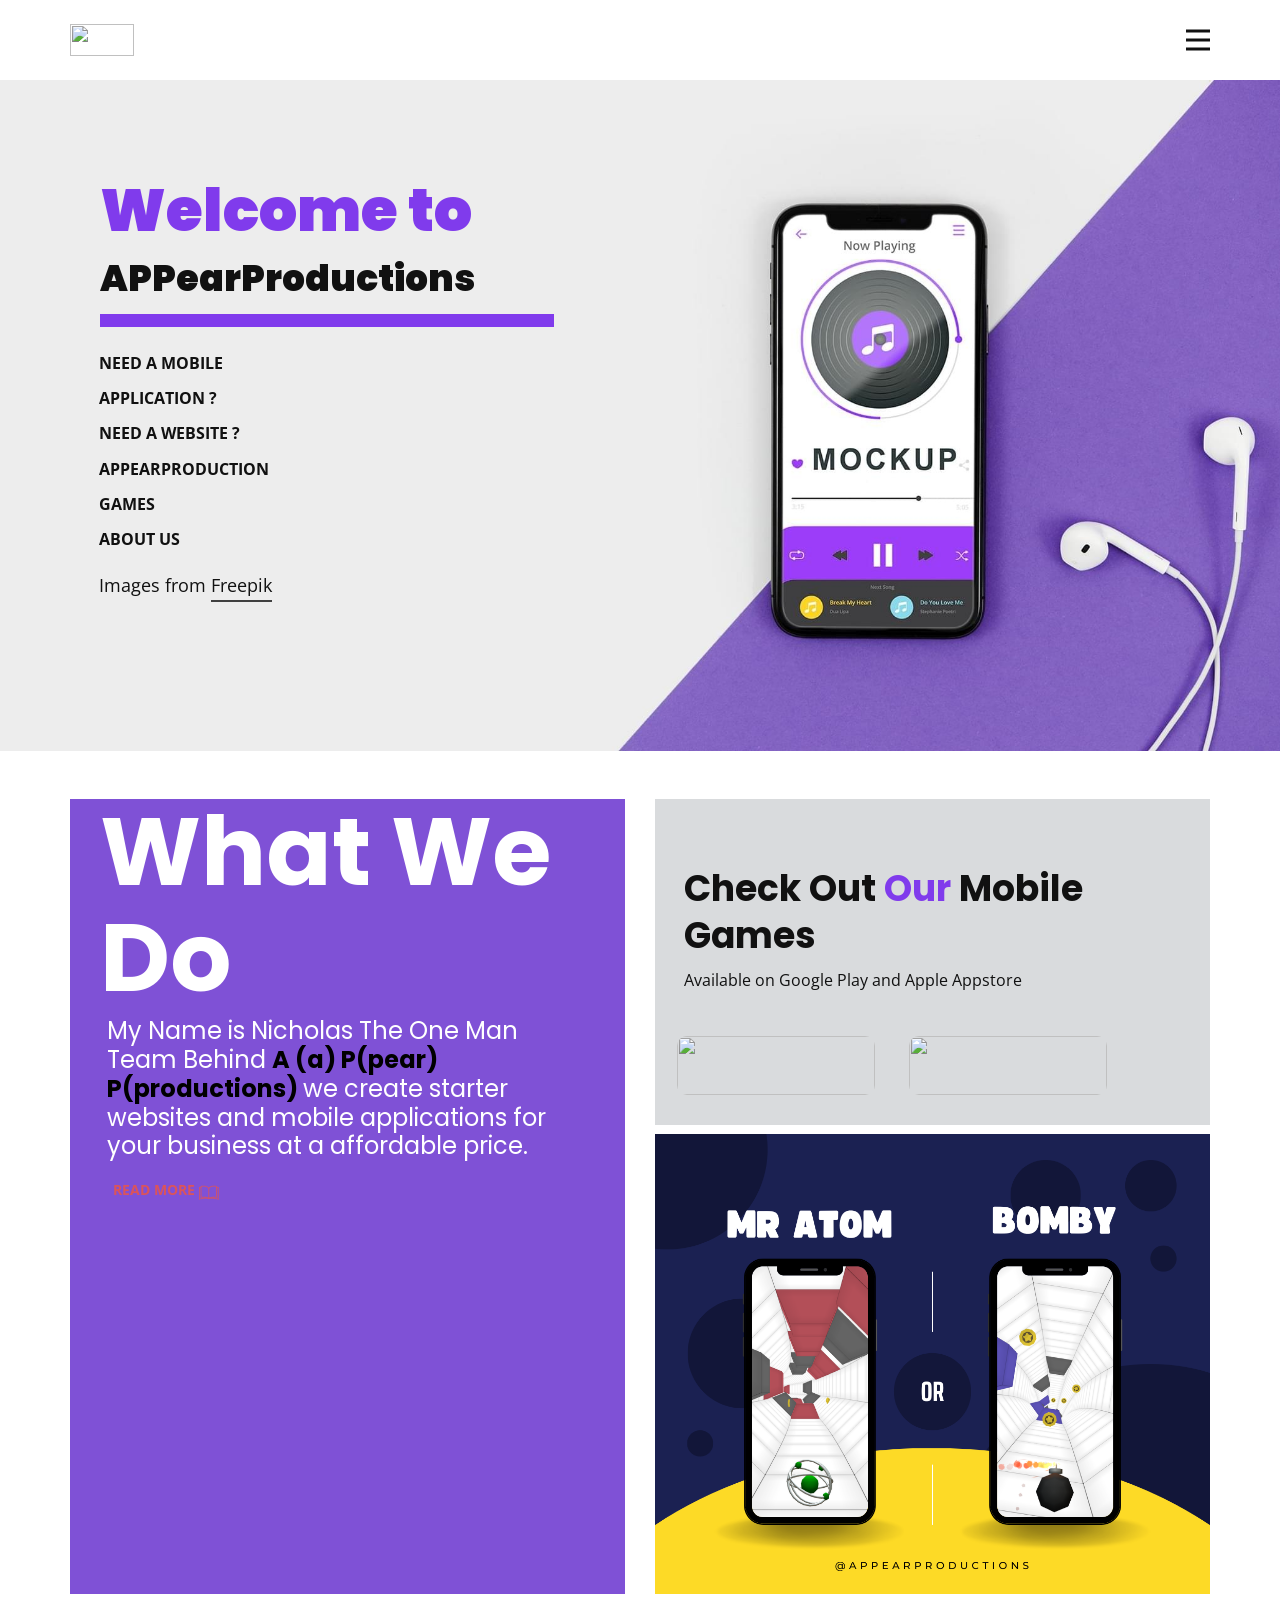
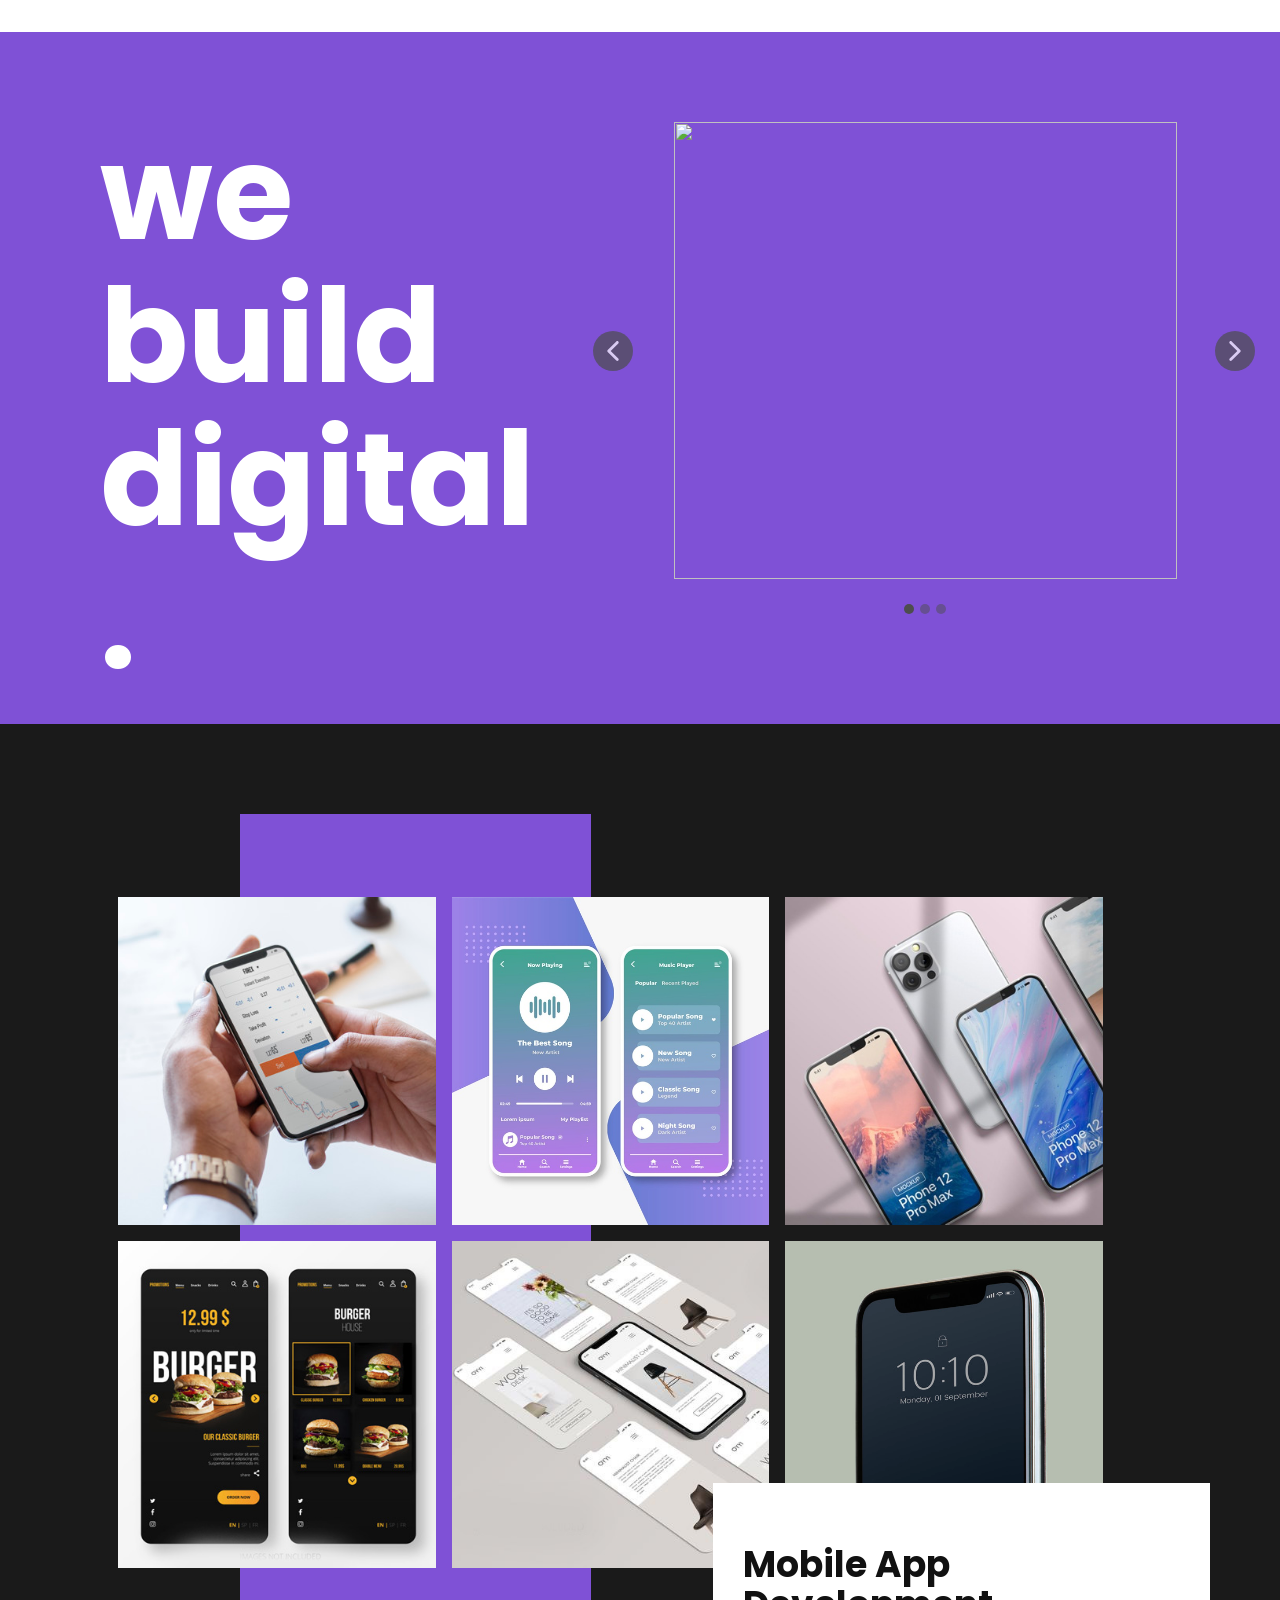
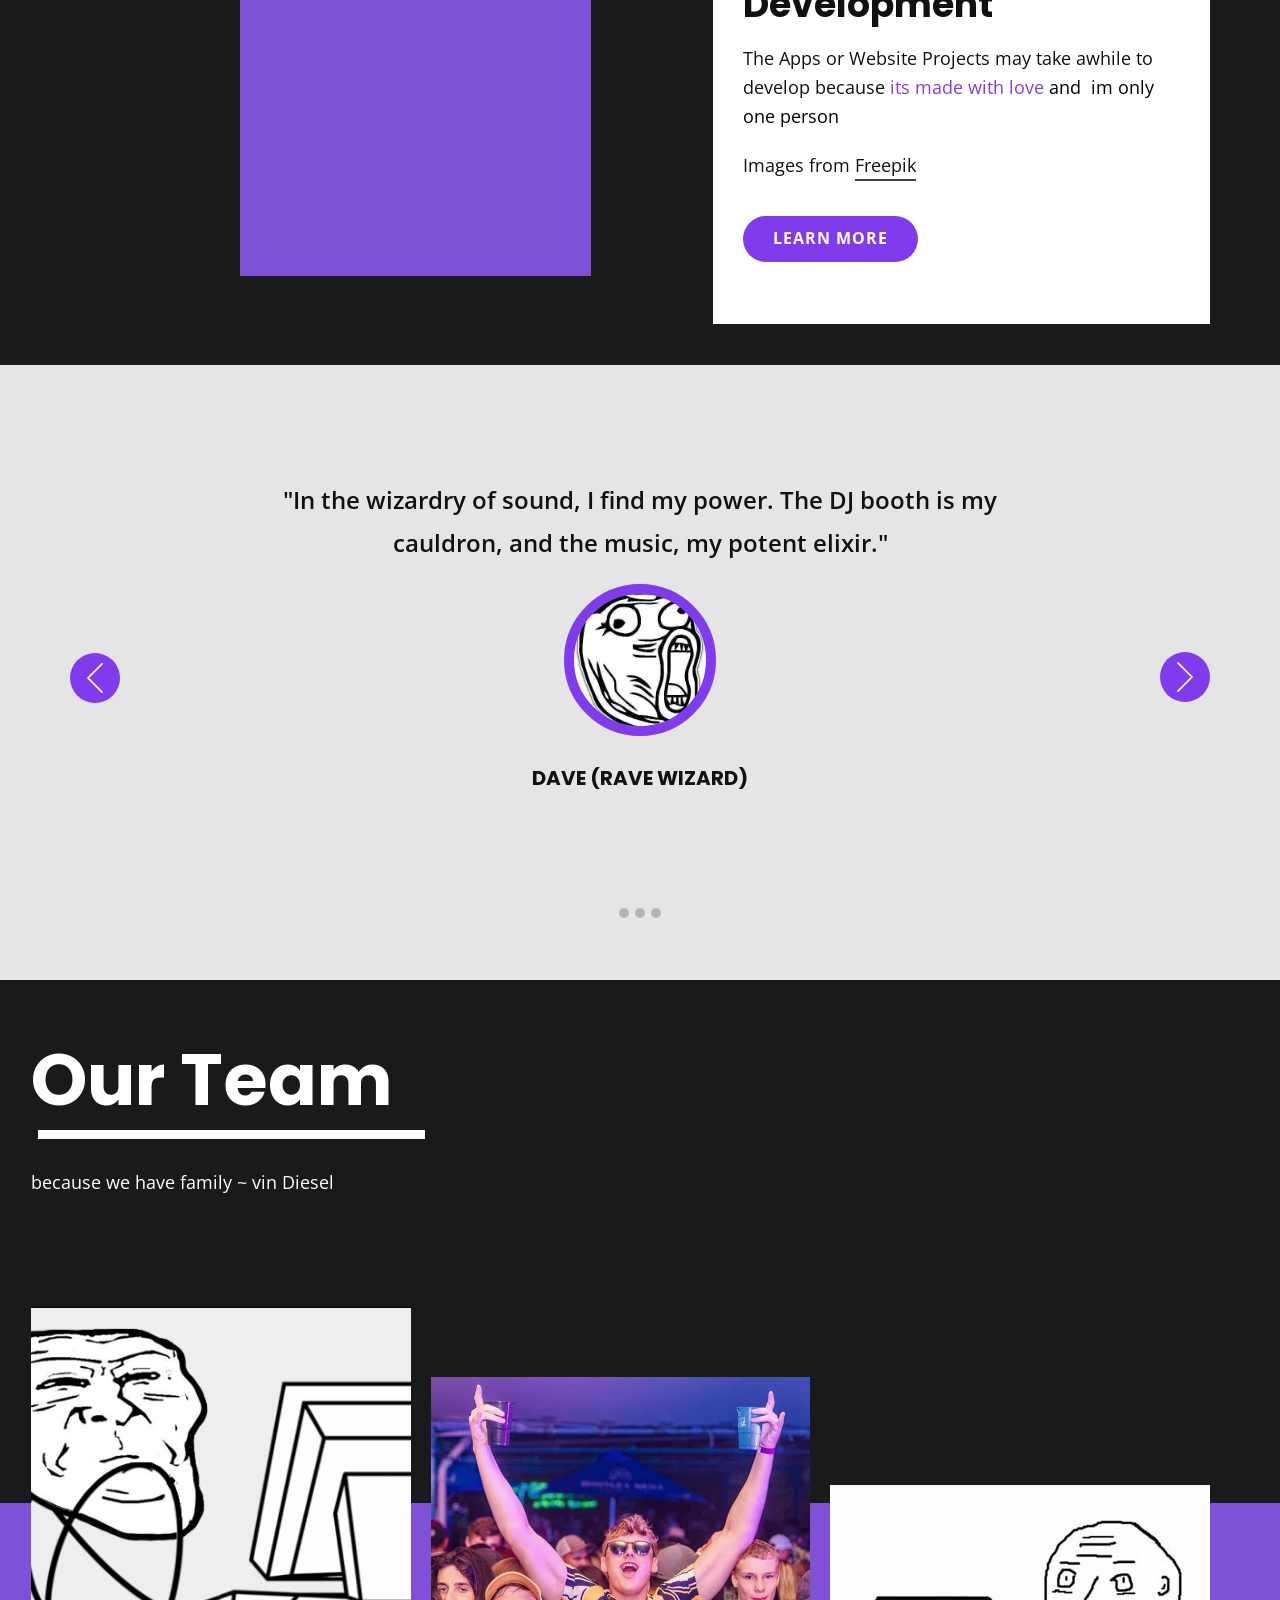
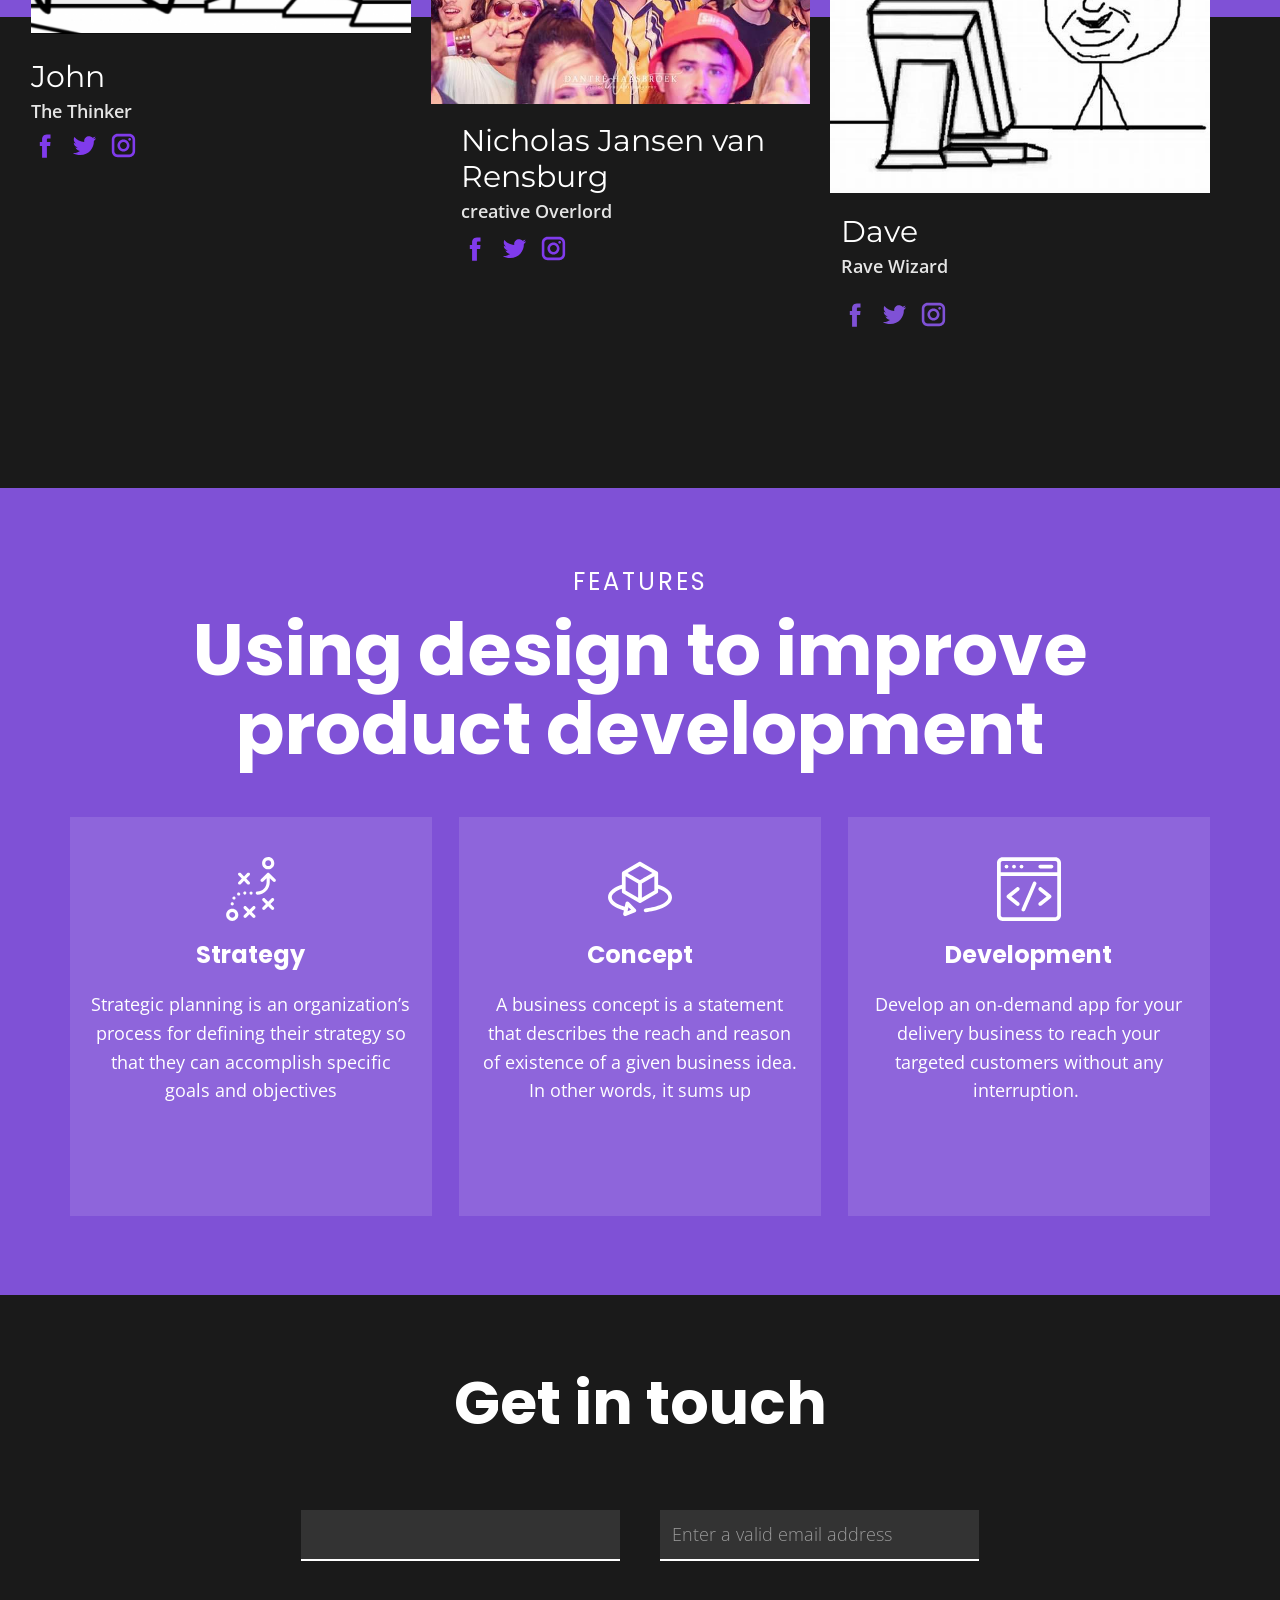
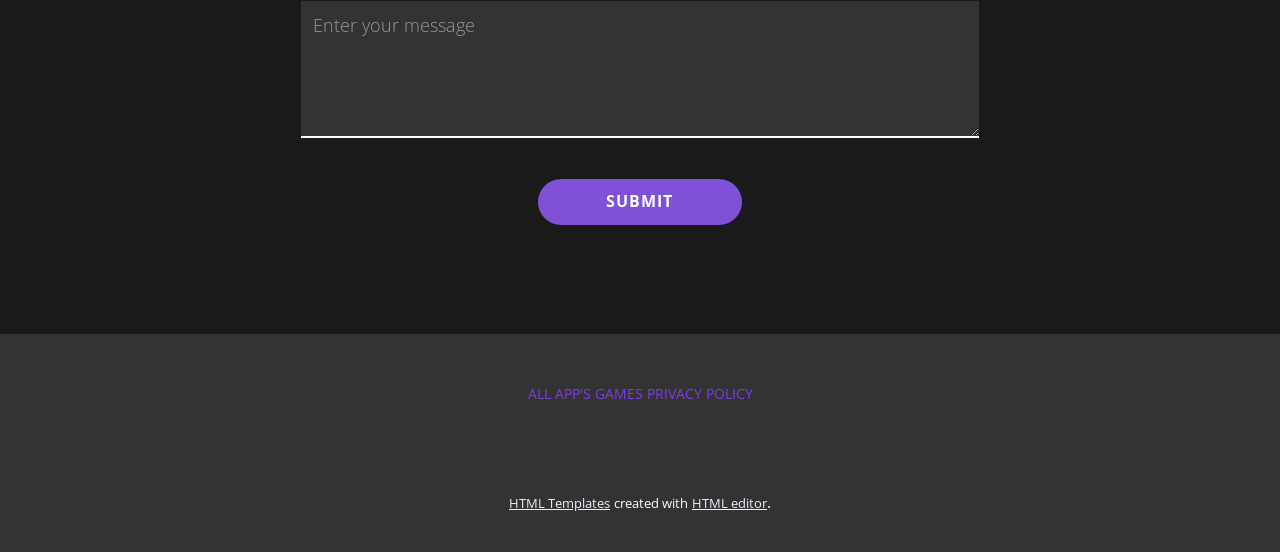
==== nicholasjvr.github.io/index.html @ 1e44ae3a "Commit 2" ====
<!DOCTYPE html>
<html style="font-size: 16px;" lang="en"><head>
    <meta name="viewport" content="width=device-width, initial-scale=1.0">
    <meta charset="utf-8">
    <meta name="keywords" content="Mobil​e application development, Make things you love., Start running today, webuilddigital., Mobile App Development, Our Team, Using design to improve product development, Get in touch">
    <meta name="description" content="">
    <title>Home</title>
    <link rel="stylesheet" href="nicepage.css" media="screen">
<link rel="stylesheet" href="Home.css" media="screen">
    <script class="u-script" type="text/javascript" src="jquery.js" defer=""></script>
    <script class="u-script" type="text/javascript" src="nicepage.js" defer=""></script>
    <meta name="generator" content="Nicepage 6.4.0, nicepage.com">
    <meta name="referrer" content="origin">
    <link id="u-theme-google-font" rel="stylesheet" href="https://fonts.googleapis.com/css?family=Open+Sans:300,300i,400,400i,500,500i,600,600i,700,700i,800,800i|Poppins:100,100i,200,200i,300,300i,400,400i,500,500i,600,600i,700,700i,800,800i,900,900i">
    <link id="u-page-google-font" rel="stylesheet" href="https://fonts.googleapis.com/css?family=Montserrat:100,100i,200,200i,300,300i,400,400i,500,500i,600,600i,700,700i,800,800i,900,900i|Poppins:100,100i,200,200i,300,300i,400,400i,500,500i,600,600i,700,700i,800,800i,900,900i">
    
    
    
    
    
    
    
    
    
    
    <script type="application/ld+json">{
		"@context": "http://schema.org",
		"@type": "Organization",
		"name": "",
		"logo": "/images/default-logo.png"
}</script>
    <meta name="theme-color" content="#803bec">
    <meta property="og:title" content="Home">
    <meta property="og:type" content="website">
  <meta data-intl-tel-input-cdn-path="intlTelInput/"></head>
  <body data-home-page="Home.html" data-home-page-title="Home" data-path-to-root="/" data-include-products="false" class="u-body u-xl-mode" data-lang="en"><header class="u-clearfix u-header u-header" id="sec-8624"><div class="u-clearfix u-sheet u-valign-middle u-sheet-1">
        <a href="https://nicepage.com" class="u-image u-logo u-image-1">
          <img src="/images/default-logo.png" class="u-logo-image u-logo-image-1">
        </a>
        <nav class="u-menu u-menu-hamburger u-offcanvas u-menu-1" data-responsive-from="XL">
          <div class="menu-collapse" style="font-size: 1rem; letter-spacing: 0px; font-weight: 500;">
            <a class="u-button-style u-custom-active-color u-custom-border u-custom-border-color u-custom-hover-color u-custom-left-right-menu-spacing u-custom-padding-bottom u-custom-text-active-color u-custom-text-color u-custom-text-hover-color u-custom-top-bottom-menu-spacing u-nav-link u-text-active-palette-1-base u-text-hover-palette-2-base" href="#">
              <svg class="u-svg-link" viewBox="0 0 24 24"><use xmlns:xlink="http://www.w3.org/1999/xlink" xlink:href="#menu-hamburger"></use></svg>
              <svg class="u-svg-content" version="1.1" id="menu-hamburger" viewBox="0 0 16 16" x="0px" y="0px" xmlns:xlink="http://www.w3.org/1999/xlink" xmlns="http://www.w3.org/2000/svg"><g><rect y="1" width="16" height="2"></rect><rect y="7" width="16" height="2"></rect><rect y="13" width="16" height="2"></rect>
</g></svg>
            </a>
          </div>
          <div class="u-nav-container" wfd-invisible="true">
            <ul class="u-nav u-spacing-2 u-unstyled u-nav-1"><li class="u-nav-item"><a class="u-active-grey-5 u-button-style u-hover-grey-10 u-nav-link u-text-active-grey-90 u-text-grey-90 u-text-hover-grey-90" href="/Home.html" style="padding: 10px 20px;">Home</a>
</li></ul>
          </div>
          <div class="u-nav-container-collapse">
            <div class="u-black u-container-style u-inner-container-layout u-opacity u-opacity-95 u-sidenav">
              <div class="u-inner-container-layout u-sidenav-overflow">
                <div class="u-menu-close"></div>
                <ul class="u-align-center u-nav u-popupmenu-items u-unstyled u-nav-2"><li class="u-nav-item"><a class="u-button-style u-nav-link" href="/Home.html" style="padding: 10px 20px;">Home</a>
</li></ul>
              </div>
            </div>
            <div class="u-black u-menu-overlay u-opacity u-opacity-70" wfd-invisible="true"></div>
          </div>
        </nav>
      </div></header> 
    <section class="u-clearfix u-image u-section-1" src="" id="sec-90fb" data-image-width="1980" data-image-height="1385">
      <div class="custom-expanded data-layout-selected u-clearfix u-layout-wrap u-layout-wrap-1">
        <div class="u-layout">
          <div class="u-layout-row">
            <div class="u-align-left u-container-style u-layout-cell u-left-cell u-size-26 u-layout-cell-1">
              <div class="u-container-layout u-container-layout-1">
                <h2 class="u-text u-text-default u-text-1">
                  <span class="u-text-palette-1-base">Welcome to</span>
                  <br>
                  <span style="font-size: 2.25rem;">APPearProductions</span>
                </h2>
                <div class="u-border-13 u-border-palette-1-base u-line u-line-horizontal u-line-1"></div>
                <p class="u-text u-text-2">Need a MOBILE APPLICATION ?&nbsp;&nbsp;<br>nEED A WEBSITE ?&nbsp;&nbsp;<br>aPPEARPRODUCTION GAMES&nbsp; &nbsp;<br>About Us&nbsp; &nbsp;<br>
                </p>
                <p class="u-text u-text-3">Images from <a href="https://www.freepik.com/psd/technology&quot;" class="u-active-none u-border-2 u-border-grey-75 u-border-no-left u-border-no-right u-border-no-top u-btn u-button-style u-hover-none u-none u-text-body-color u-btn-1">Freepik</a>
                </p>
              </div>
            </div>
            <div class="u-align-right u-container-style u-image u-layout-cell u-right-cell u-size-34 u-image-1" data-image-width="1288" data-image-height="1080">
              <div class="u-container-layout u-container-layout-2"></div>
            </div>
          </div>
        </div>
      </div>
    </section>
    <section class="u-clearfix u-white u-section-2" id="carousel_f4f0">
      <div class="u-clearfix u-sheet u-sheet-1">
        <div class="data-layout-selected u-clearfix u-expanded-width u-gutter-30 u-layout-wrap u-layout-wrap-1">
          <div class="u-layout">
            <div class="u-layout-row">
              <div class="u-size-30">
                <div class="u-layout-col">
                  <div class="u-container-style u-layout-cell u-palette-4-base u-shape-rectangle u-size-60 u-layout-cell-1">
                    <div class="u-container-layout u-container-layout-1">
                      <h1 class="u-text u-text-default u-text-1">What We Do </h1>
                      <h4 class="u-text u-text-2">My Name is Nicholas The One Man Team Behind <span class="u-text-black" style="font-weight: 700;">A (a) P(pear) P(productions) <span class="u-text-white" style="font-weight: 400;">we create starter websites and mobile applications for your business at a affordable price.</span>
                        </span>
                      </h4>
                      <a href="https://nicepage.com/website-design" class="u-btn u-button-style u-none u-text-hover-palette-1-base u-text-palette-2-base u-btn-1">Read More&nbsp;<span class="u-icon u-text-palette-2-base u-icon-1"><svg class="u-svg-content" viewBox="0 0 412.72 412.72" x="0px" y="0px" style="width: 1em; height: 1em;"><path d="M404.72,82.944c-0.027,0-0.054,0-0.08,0h0h-27.12v-9.28c0.146-3.673-2.23-6.974-5.76-8    c-18.828-4.934-38.216-7.408-57.68-7.36c-32,0-75.6,7.2-107.84,40c-32-33.12-75.92-40-107.84-40    c-19.464-0.048-38.852,2.426-57.68,7.36c-3.53,1.026-5.906,4.327-5.76,8v9.2H8c-4.418,0-8,3.582-8,8v255.52c0,4.418,3.582,8,8,8    c1.374-0.004,2.724-0.362,3.92-1.04c0.8-0.4,80.8-44.16,192.48-16h1.2h0.72c0.638,0.077,1.282,0.077,1.92,0    c112-28.4,192,15.28,192.48,16c2.475,1.429,5.525,1.429,8,0c2.46-1.42,3.983-4.039,4-6.88V90.944    C412.72,86.526,409.139,82.944,404.72,82.944z M16,333.664V98.944h19.12v200.64c-0.05,4.418,3.491,8.04,7.909,8.09    c0.432,0.005,0.864-0.025,1.291-0.09c16.55-2.527,33.259-3.864,50-4c23.19-0.402,46.283,3.086,68.32,10.32    C112.875,307.886,62.397,314.688,16,333.664z M94.32,287.664c-14.551,0.033-29.085,0.968-43.52,2.8V79.984    c15.576-3.47,31.482-5.241,47.44-5.28c29.92,0,71.2,6.88,99.84,39.2l0.24,199.28C181.68,302.304,149.2,287.664,94.32,287.664z     M214.32,113.904c28.64-32,69.92-39.2,99.84-39.2c15.957,0.047,31.863,1.817,47.44,5.28v210.48    c-14.354-1.849-28.808-2.811-43.28-2.88c-54.56,0-87.12,14.64-104,25.52V113.904z M396.64,333.664    c-46.496-19.028-97.09-25.831-146.96-19.76c22.141-7.26,45.344-10.749,68.64-10.32c16.846,0.094,33.663,1.404,50.32,3.92    c4.368,0.663,8.447-2.341,9.11-6.709c0.065-0.427,0.095-0.859,0.09-1.291V98.944h19.12L396.64,333.664z"></path></svg></span>
                      </a>
                    </div>
                  </div>
                </div>
              </div>
              <div class="u-size-30">
                <div class="u-layout-col">
                  <div class="u-container-style u-layout-cell u-size-30 u-layout-cell-2">
                    <div class="u-container-layout u-container-layout-2">
                      <div class="u-align-left u-container-style u-expanded-width u-group u-palette-5-light-2 u-shape-rectangle u-group-1">
                        <div class="u-container-layout u-valign-bottom u-container-layout-3">
                          <h2 class="u-text u-text-3">Check Out <span class="u-text-palette-1-base">Our</span> Mobile Games 
                          </h2>
                          <p class="u-text u-text-4">Available on Google Play and Apple Appstore </p>
                          <img class="u-image u-image-round u-radius u-image-1" src="/images/AndroidPromo.png" alt="" data-image-width="411" data-image-height="122" data-href="https://play.google.com/store/apps/dev?id=5485140650047612180&amp;hl=en_AU&amp;gl=US" data-target="_blank">
                          <img class="u-image u-image-round u-radius u-image-2" src="/images/AppStore.png" alt="" data-image-width="413" data-image-height="122" data-href="https://apps.apple.com/za/developer/nicholas-jansen-van-rensburg/id1623424331" data-target="_blank">
                        </div>
                      </div>
                    </div>
                  </div>
                  <div class="u-container-style u-image u-layout-cell u-size-30 u-image-3" data-image-width="1080" data-image-height="1080">
                    <div class="u-container-layout u-container-layout-4"></div>
                  </div>
                </div>
              </div>
            </div>
          </div>
        </div>
      </div>
    </section>
    <section class="u-clearfix u-palette-4-base u-section-3" id="carousel_27c0">
      <div class="u-clearfix u-sheet u-sheet-1">
        <div class="custom-expanded data-layout-selected u-clearfix u-expanded-width-lg u-expanded-width-md u-expanded-width-sm u-expanded-width-xl u-layout-wrap u-layout-wrap-1">
          <div class="u-layout">
            <div class="u-layout-row">
              <div class="u-container-style u-layout-cell u-size-30-xl u-size-34-lg u-size-34-md u-size-34-sm u-size-34-xs u-layout-cell-1">
                <div class="u-container-layout u-container-layout-1">
                  <h1 class="u-text u-text-1">we<br>build<br>digital.
                  </h1>
                </div>
              </div>
              <div class="u-container-style u-layout-cell u-size-26-lg u-size-26-md u-size-26-sm u-size-26-xs u-size-30-xl u-layout-cell-2">
                <div class="u-container-layout u-container-layout-2">
                  <div class="custom-expanded u-carousel u-gallery u-gallery-slider u-layout-carousel u-lightbox u-no-transition u-show-text-on-hover u-gallery-1" id="carousel-434f" data-interval="5000" data-u-ride="carousel">
                    <ol class="u-absolute-hcenter u-carousel-indicators u-carousel-indicators-1">
                      <li data-u-target="#carousel-434f" data-u-slide-to="0" class="u-active u-grey-70 u-shape-circle" style="width: 10px; height: 10px;"></li>
                      <li data-u-target="#carousel-434f" data-u-slide-to="1" class="u-grey-70 u-shape-circle" style="width: 10px; height: 10px;"></li>
                      <li data-u-target="#carousel-434f" data-u-slide-to="2" class="u-grey-70 u-shape-circle" style="width: 10px; height: 10px;"></li>
                    </ol>
                    <div class="u-carousel-inner u-gallery-inner" role="listbox">
                      <div class="u-active u-carousel-item u-effect-fade u-gallery-item u-carousel-item-1" data-image-width="1080" data-image-height="1080">
                        <div class="u-back-slide">
                          <img class="u-back-image u-expanded" src="/images/Website1.png">
                        </div>
                        <div class="u-align-center u-over-slide u-shading u-valign-bottom u-over-slide-1"></div>
                        <style data-mode="XL" data-visited="true"></style>
                        <style data-mode="LG"></style>
                        <style data-mode="MD"></style>
                        <style data-mode="SM"></style>
                        <style data-mode="XS"></style>
                      </div>
                      <div class="u-carousel-item u-effect-fade u-gallery-item u-carousel-item-2">
                        <div class="u-back-slide" data-image-width="1080" data-image-height="1080">
                          <img class="u-back-image u-expanded" src="/images/YOULIKEBALLS.png">
                        </div>
                        <div class="u-align-center u-over-slide u-shading u-valign-bottom u-over-slide-2">
                          <h3 class="u-gallery-heading">Sample Title</h3>
                          <p class="u-gallery-text">Sample Text</p>
                        </div>
                      </div>
                      <div class="u-carousel-item u-effect-fade u-gallery-item u-carousel-item-3">
                        <div class="u-back-slide" data-image-width="1080" data-image-height="1080">
                          <img class="u-back-image u-expanded" src="/images/Website.png">
                        </div>
                        <div class="u-align-center u-over-slide u-shading u-valign-bottom u-over-slide-3">
                          <h3 class="u-gallery-heading">Sample Title</h3>
                          <p class="u-gallery-text">Sample Text</p>
                        </div>
                      </div>
                    </div>
                    <a class="u-absolute-vcenter u-carousel-control u-carousel-control-prev u-grey-70 u-icon-circle u-opacity u-opacity-70 u-spacing-10 u-text-white u-carousel-control-1" href="#carousel-434f" role="button" data-u-slide="prev">
                      <span aria-hidden="true">
                        <svg viewBox="0 0 451.847 451.847"><path d="M97.141,225.92c0-8.095,3.091-16.192,9.259-22.366L300.689,9.27c12.359-12.359,32.397-12.359,44.751,0
c12.354,12.354,12.354,32.388,0,44.748L173.525,225.92l171.903,171.909c12.354,12.354,12.354,32.391,0,44.744
c-12.354,12.365-32.386,12.365-44.745,0l-194.29-194.281C100.226,242.115,97.141,234.018,97.141,225.92z"></path></svg>
                      </span>
                      <span class="sr-only">
                        <svg viewBox="0 0 451.847 451.847"><path d="M97.141,225.92c0-8.095,3.091-16.192,9.259-22.366L300.689,9.27c12.359-12.359,32.397-12.359,44.751,0
c12.354,12.354,12.354,32.388,0,44.748L173.525,225.92l171.903,171.909c12.354,12.354,12.354,32.391,0,44.744
c-12.354,12.365-32.386,12.365-44.745,0l-194.29-194.281C100.226,242.115,97.141,234.018,97.141,225.92z"></path></svg>
                      </span>
                    </a>
                    <a class="u-absolute-vcenter u-carousel-control u-carousel-control-next u-grey-70 u-icon-circle u-opacity u-opacity-70 u-spacing-10 u-text-white u-carousel-control-2" href="#carousel-434f" role="button" data-u-slide="next">
                      <span aria-hidden="true">
                        <svg viewBox="0 0 451.846 451.847"><path d="M345.441,248.292L151.154,442.573c-12.359,12.365-32.397,12.365-44.75,0c-12.354-12.354-12.354-32.391,0-44.744
L278.318,225.92L106.409,54.017c-12.354-12.359-12.354-32.394,0-44.748c12.354-12.359,32.391-12.359,44.75,0l194.287,194.284
c6.177,6.18,9.262,14.271,9.262,22.366C354.708,234.018,351.617,242.115,345.441,248.292z"></path></svg>
                      </span>
                      <span class="sr-only">
                        <svg viewBox="0 0 451.846 451.847"><path d="M345.441,248.292L151.154,442.573c-12.359,12.365-32.397,12.365-44.75,0c-12.354-12.354-12.354-32.391,0-44.744
L278.318,225.92L106.409,54.017c-12.354-12.359-12.354-32.394,0-44.748c12.354-12.359,32.391-12.359,44.75,0l194.287,194.284
c6.177,6.18,9.262,14.271,9.262,22.366C354.708,234.018,351.617,242.115,345.441,248.292z"></path></svg>
                      </span>
                    </a>
                  </div>
                </div>
              </div>
            </div>
          </div>
        </div>
      </div>
    </section>
    <section class="u-clearfix u-grey-90 u-section-4" id="carousel_7351">
      <div class="u-clearfix u-sheet u-valign-middle-xs u-sheet-1">
        <div class="u-palette-4-base u-shape u-shape-rectangle u-shape-1"></div>
        <div class="u-gallery u-layout-grid u-lightbox u-no-transition u-show-text-on-hover u-gallery-1">
          <div class="u-gallery-inner u-gallery-inner-1">
            <div class="u-effect-fade u-gallery-item">
              <div class="u-back-slide" data-image-width="626" data-image-height="417">
                <img class="u-back-image u-expanded" src="/images/businessman-checking-stock-market-online_53876-11970.jpg">
              </div>
              <div class="u-over-slide u-shading u-over-slide-1"></div>
            </div>
            <div class="u-effect-fade u-gallery-item">
              <div class="u-back-slide" data-image-width="626" data-image-height="626">
                <img class="u-back-image u-expanded" src="/images/music-player-app-interface-set_23-2148547854.jpg">
              </div>
              <div class="u-over-slide u-shading u-over-slide-2"></div>
            </div>
            <div class="u-effect-fade u-gallery-item">
              <div class="u-back-slide" data-image-width="462" data-image-height="417">
                <img class="u-back-image u-expanded" src="/images/cxcc.jpg">
              </div>
              <div class="u-over-slide u-shading u-over-slide-3"></div>
            </div>
            <div class="u-effect-fade u-gallery-item">
              <div class="u-back-slide" data-image-width="462" data-image-height="417">
                <img class="u-back-image u-expanded" src="/images/ccc.jpg">
              </div>
              <div class="u-over-slide u-shading u-over-slide-4"></div>
            </div>
            <div class="u-effect-fade u-gallery-item">
              <div class="u-back-slide" data-image-width="462" data-image-height="417">
                <img class="u-back-image u-expanded" src="/images/vcv.jpg">
              </div>
              <div class="u-over-slide u-shading u-over-slide-5"></div>
            </div>
            <div class="u-effect-fade u-gallery-item">
              <div class="u-back-slide" data-image-width="626" data-image-height="626">
                <img class="u-back-image u-expanded" src="/images/black-screen-smartphone-mockup-design_53876-65977.jpg">
              </div>
              <div class="u-over-slide u-shading u-over-slide-6"></div>
            </div>
          </div>
        </div>
        <div class="u-container-style u-expanded-width-xs u-group u-white u-group-1">
          <div class="u-container-layout u-valign-middle u-container-layout-1">
            <h2 class="u-text u-text-1">Mobile App Development </h2>
            <p class="u-text u-text-2">The Apps or Website Projects may take awhile to develop because <span class="u-text-palette-1-base">its made with love <span class="u-text-black">and</span>&nbsp;<span class="u-text-white">
                  <span class="u-text-black">im only one person</span>
                </span>
              </span>
            </p>
            <p class="u-text u-text-3">Images from <a href="https://www.freepik.com/psd/technology&quot;" class="u-active-none u-border-2 u-border-grey-75 u-border-no-left u-border-no-right u-border-no-top u-btn u-button-style u-hover-none u-none u-text-body-color u-btn-1">Freepik</a>
            </p>
            <a href="https://nicepage.online" class="u-active-palette-1-light-1 u-btn u-btn-round u-button-style u-hover-palette-1-light-1 u-palette-1-base u-radius-50 u-text-active-white u-text-body-alt-color u-text-hover-white u-btn-2">learn more</a>
          </div>
        </div>
      </div>
    </section>
    <section class="u-clearfix u-grey-10 u-section-5" id="sec-ec7b">
      <div class="u-clearfix u-sheet u-sheet-1">
        <div id="carousel-a320" data-interval="5000" data-u-ride="carousel" class="u-carousel u-expanded-width u-slider u-slider-1">
          <ol class="u-absolute-hcenter u-carousel-indicators u-carousel-indicators-1">
            <li data-u-target="#carousel-a320" class="u-active u-grey-30 u-shape-circle" data-u-slide-to="0" style="width: 10px; height: 10px;"></li>
            <li data-u-target="#carousel-a320" class="u-grey-30 u-shape-circle" data-u-slide-to="1" style="width: 10px; height: 10px;"></li>
            <li data-u-target="#carousel-a320" class="u-grey-30 u-shape-circle" data-u-slide-to="2" style="width: 10px; height: 10px;"></li>
          </ol>
          <div class="u-carousel-inner" role="listbox">
            <div class="u-active u-align-center u-carousel-item u-container-style u-slide">
              <div class="u-container-layout u-container-layout-1">
                <p class="u-text u-text-1">"In the wizardry of sound, I find my power. The DJ booth is my cauldron, and the music, my potent elixir."</p>
                <div alt="" class="u-border-10 u-border-palette-1-base u-image u-image-circle u-image-1" data-image-width="328" data-image-height="400"></div>
                <h5 class="u-text u-text-2">Dave​ (Rave Wizard)</h5>
              </div>
            </div>
            <div class="u-align-center u-carousel-item u-container-style u-slide">
              <div class="u-container-layout u-container-layout-2">
                <p class="u-text u-text-3">"The mind is not a vessel to be filled, but a fire to be kindled." - Plutarch</p>
                <div alt="" class="u-border-8 u-border-palette-1-base u-image u-image-circle u-image-2" data-image-width="1280" data-image-height="994"></div>
                <h5 class="u-align-center-md u-text u-text-4">John </h5>
              </div>
            </div>
            <div class="u-align-center u-carousel-item u-container-style u-slide">
              <div class="u-container-layout u-container-layout-3">
                <p class="u-text u-text-5">Family </p>
                <div alt="" class="u-border-8 u-border-palette-1-base u-image u-image-circle u-image-3" data-image-width="190" data-image-height="246"></div>
                <h5 class="u-align-center-md u-text u-text-6">vin diesel </h5>
              </div>
            </div>
          </div>
          <a class="u-absolute-vcenter u-carousel-control u-carousel-control-prev u-hover-white u-icon-circle u-palette-1-base u-spacing-10 u-text-hover-palette-1-base u-carousel-control-1" href="#carousel-a320" role="button" data-u-slide="prev">
            <span aria-hidden="true">
              <svg viewBox="0 0 477.175 477.175"><path d="M145.188,238.575l215.5-215.5c5.3-5.3,5.3-13.8,0-19.1s-13.8-5.3-19.1,0l-225.1,225.1c-5.3,5.3-5.3,13.8,0,19.1l225.1,225
                    c2.6,2.6,6.1,4,9.5,4s6.9-1.3,9.5-4c5.3-5.3,5.3-13.8,0-19.1L145.188,238.575z"></path></svg>
            </span>
            <span class="sr-only">Previous</span>
          </a>
          <a class="u-absolute-vcenter-lg u-absolute-vcenter-md u-absolute-vcenter-sm u-absolute-vcenter-xs u-carousel-control u-carousel-control-next u-hover-white u-icon-circle u-palette-1-base u-spacing-10 u-text-hover-palette-1-base u-carousel-control-2" href="#carousel-a320" role="button" data-u-slide="next">
            <span aria-hidden="true">
              <svg viewBox="0 0 477.175 477.175"><path d="M360.731,229.075l-225.1-225.1c-5.3-5.3-13.8-5.3-19.1,0s-5.3,13.8,0,19.1l215.5,215.5l-215.5,215.5
                    c-5.3,5.3-5.3,13.8,0,19.1c2.6,2.6,6.1,4,9.5,4c3.4,0,6.9-1.3,9.5-4l225.1-225.1C365.931,242.875,365.931,234.275,360.731,229.075z"></path></svg>
            </span>
            <span class="sr-only">Next</span>
          </a>
        </div>
      </div>
    </section>
    <section class="u-clearfix u-grey-90 u-section-6" id="sec-6626">
      <h1 class="u-text u-text-1">Our Team</h1>
      <div class="u-border-9 u-border-white u-line u-line-horizontal u-line-1"></div>
      <p class="u-text u-text-2">because we have family ~ vin Diesel </p>
      <div class="u-expanded-width u-palette-4-base u-shape u-shape-rectangle u-shape-1"></div>
      <div class="data-layout-selected u-clearfix u-gutter-20 u-layout-wrap u-layout-wrap-1">
        <div class="u-gutter-0 u-layout">
          <div class="u-layout-row">
            <div class="u-container-style u-layout-cell u-size-20 u-layout-cell-1">
              <div class="u-container-layout u-valign-top u-container-layout-1">
                <img class="u-expanded-width u-image u-image-1" src="/images/ComputerManOne.png" data-image-width="639" data-image-height="360">
                <h4 class="u-custom-font u-font-montserrat u-text u-text-3">John </h4>
                <h5 class="u-custom-font u-text u-text-font u-text-grey-10 u-text-4">The Thinker </h5>
                <div class="u-social-icons u-spacing-10 u-social-icons-1">
                  <a class="u-social-url" target="_blank" href=""><span class="u-icon u-icon-circle u-social-facebook u-social-icon u-text-palette-1-base u-icon-1"><svg class="u-svg-link" preserveAspectRatio="xMidYMin slice" viewBox="0 0 112 112" style=""><use xmlns:xlink="http://www.w3.org/1999/xlink" xlink:href="#svg-5d79"></use></svg><svg class="u-svg-content" viewBox="0 0 112 112" x="0px" y="0px" id="svg-5d79"><path d="M75.5,28.8H65.4c-1.5,0-4,0.9-4,4.3v9.4h13.9l-1.5,15.8H61.4v45.1H42.8V58.3h-8.8V42.4h8.8V32.2 c0-7.4,3.4-18.8,18.8-18.8h13.8v15.4H75.5z"></path></svg></span>
                  </a>
                  <a class="u-social-url" target="_blank" href=""><span class="u-icon u-icon-circle u-social-icon u-social-twitter u-text-palette-1-base u-icon-2"><svg class="u-svg-link" preserveAspectRatio="xMidYMin slice" viewBox="0 0 112 112" style=""><use xmlns:xlink="http://www.w3.org/1999/xlink" xlink:href="#svg-e84c"></use></svg><svg class="u-svg-content" viewBox="0 0 112 112" x="0px" y="0px" id="svg-e84c"><path d="M92.2,38.2c0,0.8,0,1.6,0,2.3c0,24.3-18.6,52.4-52.6,52.4c-10.6,0.1-20.2-2.9-28.5-8.2 c1.4,0.2,2.9,0.2,4.4,0.2c8.7,0,16.7-2.9,23-7.9c-8.1-0.2-14.9-5.5-17.3-12.8c1.1,0.2,2.4,0.2,3.4,0.2c1.6,0,3.3-0.2,4.8-0.7 c-8.4-1.6-14.9-9.2-14.9-18c0-0.2,0-0.2,0-0.2c2.5,1.4,5.4,2.2,8.4,2.3c-5-3.3-8.3-8.9-8.3-15.4c0-3.4,1-6.5,2.5-9.2 c9.1,11.1,22.7,18.5,38,19.2c-0.2-1.4-0.4-2.8-0.4-4.3c0.1-10,8.3-18.2,18.5-18.2c5.4,0,10.1,2.2,13.5,5.7c4.3-0.8,8.1-2.3,11.7-4.5 c-1.4,4.3-4.3,7.9-8.1,10.1c3.7-0.4,7.3-1.4,10.6-2.9C98.9,32.3,95.7,35.5,92.2,38.2z"></path></svg></span>
                  </a>
                  <a class="u-social-url" target="_blank" href=""><span class="u-icon u-icon-circle u-social-icon u-social-instagram u-text-palette-1-base u-icon-3"><svg class="u-svg-link" preserveAspectRatio="xMidYMin slice" viewBox="0 0 112 112" style=""><use xmlns:xlink="http://www.w3.org/1999/xlink" xlink:href="#svg-ae04"></use></svg><svg class="u-svg-content" viewBox="0 0 112 112" x="0px" y="0px" id="svg-ae04"><path d="M55.9,32.9c-12.8,0-23.2,10.4-23.2,23.2s10.4,23.2,23.2,23.2s23.2-10.4,23.2-23.2S68.7,32.9,55.9,32.9z M55.9,69.4c-7.4,0-13.3-6-13.3-13.3c-0.1-7.4,6-13.3,13.3-13.3s13.3,6,13.3,13.3C69.3,63.5,63.3,69.4,55.9,69.4z"></path><path d="M79.7,26.8c-3,0-5.4,2.5-5.4,5.4s2.5,5.4,5.4,5.4c3,0,5.4-2.5,5.4-5.4S82.7,26.8,79.7,26.8z"></path><path d="M78.2,11H33.5C21,11,10.8,21.3,10.8,33.7v44.7c0,12.6,10.2,22.8,22.7,22.8h44.7c12.6,0,22.7-10.2,22.7-22.7 V33.7C100.8,21.1,90.6,11,78.2,11z M91,78.4c0,7.1-5.8,12.8-12.8,12.8H33.5c-7.1,0-12.8-5.8-12.8-12.8V33.7 c0-7.1,5.8-12.8,12.8-12.8h44.7c7.1,0,12.8,5.8,12.8,12.8V78.4z"></path></svg></span>
                  </a>
                </div>
              </div>
            </div>
            <div class="u-container-style u-layout-cell u-size-20 u-layout-cell-2">
              <div class="u-container-layout u-valign-top-md u-valign-top-sm u-valign-top-xs u-container-layout-2">
                <img class="u-expanded-width u-image u-image-2" src="/images/ProfilePicture.jpg" data-image-width="960" data-image-height="640">
                <h4 class="u-custom-font u-font-montserrat u-text u-text-5">Nicholas Jansen van Rensburg </h4>
                <h5 class="u-custom-font u-text u-text-font u-text-grey-10 u-text-6">creative Overlord</h5>
                <div class="u-social-icons u-spacing-10 u-social-icons-2">
                  <a class="u-social-url" target="_blank" href=""><span class="u-icon u-icon-circle u-social-facebook u-social-icon u-text-palette-1-base u-icon-4"><svg class="u-svg-link" preserveAspectRatio="xMidYMin slice" viewBox="0 0 112 112" style=""><use xmlns:xlink="http://www.w3.org/1999/xlink" xlink:href="#svg-1d12"></use></svg><svg class="u-svg-content" viewBox="0 0 112 112" x="0px" y="0px" id="svg-1d12"><path d="M75.5,28.8H65.4c-1.5,0-4,0.9-4,4.3v9.4h13.9l-1.5,15.8H61.4v45.1H42.8V58.3h-8.8V42.4h8.8V32.2 c0-7.4,3.4-18.8,18.8-18.8h13.8v15.4H75.5z"></path></svg></span>
                  </a>
                  <a class="u-social-url" target="_blank" href=""><span class="u-icon u-icon-circle u-social-icon u-social-twitter u-text-palette-1-base u-icon-5"><svg class="u-svg-link" preserveAspectRatio="xMidYMin slice" viewBox="0 0 112 112" style=""><use xmlns:xlink="http://www.w3.org/1999/xlink" xlink:href="#svg-7278"></use></svg><svg class="u-svg-content" viewBox="0 0 112 112" x="0px" y="0px" id="svg-7278"><path d="M92.2,38.2c0,0.8,0,1.6,0,2.3c0,24.3-18.6,52.4-52.6,52.4c-10.6,0.1-20.2-2.9-28.5-8.2 c1.4,0.2,2.9,0.2,4.4,0.2c8.7,0,16.7-2.9,23-7.9c-8.1-0.2-14.9-5.5-17.3-12.8c1.1,0.2,2.4,0.2,3.4,0.2c1.6,0,3.3-0.2,4.8-0.7 c-8.4-1.6-14.9-9.2-14.9-18c0-0.2,0-0.2,0-0.2c2.5,1.4,5.4,2.2,8.4,2.3c-5-3.3-8.3-8.9-8.3-15.4c0-3.4,1-6.5,2.5-9.2 c9.1,11.1,22.7,18.5,38,19.2c-0.2-1.4-0.4-2.8-0.4-4.3c0.1-10,8.3-18.2,18.5-18.2c5.4,0,10.1,2.2,13.5,5.7c4.3-0.8,8.1-2.3,11.7-4.5 c-1.4,4.3-4.3,7.9-8.1,10.1c3.7-0.4,7.3-1.4,10.6-2.9C98.9,32.3,95.7,35.5,92.2,38.2z"></path></svg></span>
                  </a>
                  <a class="u-social-url" target="_blank" href=""><span class="u-icon u-icon-circle u-social-icon u-social-instagram u-text-palette-1-base u-icon-6"><svg class="u-svg-link" preserveAspectRatio="xMidYMin slice" viewBox="0 0 112 112" style=""><use xmlns:xlink="http://www.w3.org/1999/xlink" xlink:href="#svg-4e61"></use></svg><svg class="u-svg-content" viewBox="0 0 112 112" x="0px" y="0px" id="svg-4e61"><path d="M55.9,32.9c-12.8,0-23.2,10.4-23.2,23.2s10.4,23.2,23.2,23.2s23.2-10.4,23.2-23.2S68.7,32.9,55.9,32.9z M55.9,69.4c-7.4,0-13.3-6-13.3-13.3c-0.1-7.4,6-13.3,13.3-13.3s13.3,6,13.3,13.3C69.3,63.5,63.3,69.4,55.9,69.4z"></path><path d="M79.7,26.8c-3,0-5.4,2.5-5.4,5.4s2.5,5.4,5.4,5.4c3,0,5.4-2.5,5.4-5.4S82.7,26.8,79.7,26.8z"></path><path d="M78.2,11H33.5C21,11,10.8,21.3,10.8,33.7v44.7c0,12.6,10.2,22.8,22.7,22.8h44.7c12.6,0,22.7-10.2,22.7-22.7 V33.7C100.8,21.1,90.6,11,78.2,11z M91,78.4c0,7.1-5.8,12.8-12.8,12.8H33.5c-7.1,0-12.8-5.8-12.8-12.8V33.7 c0-7.1,5.8-12.8,12.8-12.8h44.7c7.1,0,12.8,5.8,12.8,12.8V78.4z"></path></svg></span>
                  </a>
                </div>
              </div>
            </div>
            <div class="u-container-style u-layout-cell u-size-20 u-layout-cell-3">
              <div class="u-container-layout u-container-layout-3">
                <img class="u-expanded-width u-image u-image-contain u-image-3" src="/images/ComputerManTwo.jpeg" data-image-width="600" data-image-height="487">
                <h4 class="u-custom-font u-font-montserrat u-text u-text-7">Dave </h4>
                <h5 class="u-custom-font u-text u-text-font u-text-grey-10 u-text-8">Rave Wizard </h5>
                <div class="u-social-icons u-spacing-10 u-social-icons-3">
                  <a class="u-social-url" target="_blank" href=""><span class="u-icon u-icon-circle u-social-facebook u-social-icon u-text-palette-4-base u-icon-7"><svg class="u-svg-link" preserveAspectRatio="xMidYMin slice" viewBox="0 0 112 112" style=""><use xmlns:xlink="http://www.w3.org/1999/xlink" xlink:href="#svg-b4de"></use></svg><svg class="u-svg-content" viewBox="0 0 112 112" x="0px" y="0px" id="svg-b4de"><path d="M75.5,28.8H65.4c-1.5,0-4,0.9-4,4.3v9.4h13.9l-1.5,15.8H61.4v45.1H42.8V58.3h-8.8V42.4h8.8V32.2 c0-7.4,3.4-18.8,18.8-18.8h13.8v15.4H75.5z"></path></svg></span>
                  </a>
                  <a class="u-social-url" target="_blank" href=""><span class="u-icon u-icon-circle u-social-icon u-social-twitter u-text-palette-4-base u-icon-8"><svg class="u-svg-link" preserveAspectRatio="xMidYMin slice" viewBox="0 0 112 112" style=""><use xmlns:xlink="http://www.w3.org/1999/xlink" xlink:href="#svg-e5a1"></use></svg><svg class="u-svg-content" viewBox="0 0 112 112" x="0px" y="0px" id="svg-e5a1"><path d="M92.2,38.2c0,0.8,0,1.6,0,2.3c0,24.3-18.6,52.4-52.6,52.4c-10.6,0.1-20.2-2.9-28.5-8.2 c1.4,0.2,2.9,0.2,4.4,0.2c8.7,0,16.7-2.9,23-7.9c-8.1-0.2-14.9-5.5-17.3-12.8c1.1,0.2,2.4,0.2,3.4,0.2c1.6,0,3.3-0.2,4.8-0.7 c-8.4-1.6-14.9-9.2-14.9-18c0-0.2,0-0.2,0-0.2c2.5,1.4,5.4,2.2,8.4,2.3c-5-3.3-8.3-8.9-8.3-15.4c0-3.4,1-6.5,2.5-9.2 c9.1,11.1,22.7,18.5,38,19.2c-0.2-1.4-0.4-2.8-0.4-4.3c0.1-10,8.3-18.2,18.5-18.2c5.4,0,10.1,2.2,13.5,5.7c4.3-0.8,8.1-2.3,11.7-4.5 c-1.4,4.3-4.3,7.9-8.1,10.1c3.7-0.4,7.3-1.4,10.6-2.9C98.9,32.3,95.7,35.5,92.2,38.2z"></path></svg></span>
                  </a>
                  <a class="u-social-url" target="_blank" href=""><span class="u-icon u-icon-circle u-social-icon u-social-instagram u-text-palette-4-base u-icon-9"><svg class="u-svg-link" preserveAspectRatio="xMidYMin slice" viewBox="0 0 112 112" style=""><use xmlns:xlink="http://www.w3.org/1999/xlink" xlink:href="#svg-6493"></use></svg><svg class="u-svg-content" viewBox="0 0 112 112" x="0px" y="0px" id="svg-6493"><path d="M55.9,32.9c-12.8,0-23.2,10.4-23.2,23.2s10.4,23.2,23.2,23.2s23.2-10.4,23.2-23.2S68.7,32.9,55.9,32.9z M55.9,69.4c-7.4,0-13.3-6-13.3-13.3c-0.1-7.4,6-13.3,13.3-13.3s13.3,6,13.3,13.3C69.3,63.5,63.3,69.4,55.9,69.4z"></path><path d="M79.7,26.8c-3,0-5.4,2.5-5.4,5.4s2.5,5.4,5.4,5.4c3,0,5.4-2.5,5.4-5.4S82.7,26.8,79.7,26.8z"></path><path d="M78.2,11H33.5C21,11,10.8,21.3,10.8,33.7v44.7c0,12.6,10.2,22.8,22.7,22.8h44.7c12.6,0,22.7-10.2,22.7-22.7 V33.7C100.8,21.1,90.6,11,78.2,11z M91,78.4c0,7.1-5.8,12.8-12.8,12.8H33.5c-7.1,0-12.8-5.8-12.8-12.8V33.7 c0-7.1,5.8-12.8,12.8-12.8h44.7c7.1,0,12.8,5.8,12.8,12.8V78.4z"></path></svg></span>
                  </a>
                </div>
              </div>
            </div>
          </div>
        </div>
      </div>
    </section>
    <section class="u-align-center u-clearfix u-palette-4-base u-section-7" id="carousel_d587">
      <div class="u-clearfix u-sheet u-valign-middle-lg u-valign-middle-md u-valign-middle-sm u-valign-middle-xs u-sheet-1">
        <h4 class="u-text u-text-1">Features</h4>
        <h1 class="u-text u-text-2">Using design to improve product development</h1>
        <div class="u-expanded-width u-list u-list-1">
          <div class="u-repeater u-repeater-1">
            <div class="u-align-center u-container-style u-list-item u-opacity u-opacity-20 u-palette-4-light-2 u-repeater-item u-shape-rectangle u-list-item-1">
              <div class="u-container-layout u-similar-container u-container-layout-1"><span class="u-icon u-icon-circle u-text-body-alt-color u-icon-1"><svg class="u-svg-link" preserveAspectRatio="xMidYMin slice" viewBox="0 0 486.9 486.9" style=""><use xmlns:xlink="http://www.w3.org/1999/xlink" xlink:href="#svg-54fe"></use></svg><svg class="u-svg-content" viewBox="0 0 486.9 486.9" x="0px" y="0px" id="svg-54fe" style="enable-background:new 0 0 486.9 486.9;"><g><g><path d="M374.288,93.2c25.6,0,46.4-20.9,46.4-46.6S399.888,0,374.288,0s-46.4,21-46.4,46.6S348.688,93.2,374.288,93.2z     M374.288,24.1c12.3,0,22.4,10.1,22.4,22.6s-10,22.6-22.4,22.6s-22.4-10.2-22.4-22.7S361.888,24.1,374.288,24.1z"></path><path d="M100.688,393.7c-25.6,0-46.4,20.9-46.4,46.6s20.8,46.6,46.4,46.6s46.4-20.9,46.4-46.6S126.188,393.7,100.688,393.7z     M100.688,462.9c-12.3,0-22.4-10.1-22.4-22.6c0-12.4,10-22.6,22.4-22.6s22.4,10.1,22.4,22.6    C122.988,452.7,112.988,462.9,100.688,462.9z"></path><path d="M215.388,206.5c2.3,2.3,5.4,3.5,8.5,3.5s6.1-1.2,8.5-3.5c4.7-4.7,4.7-12.3,0-17l-25-25l25-25c4.7-4.7,4.7-12.3,0-17    c-4.7-4.7-12.3-4.7-17,0l-25,25l-25-25c-4.7-4.7-12.3-4.7-17,0c-4.7,4.7-4.7,12.3,0,17l25,25l-25,25c-4.7,4.7-4.7,12.3,0,17    c2.3,2.3,5.4,3.5,8.5,3.5s6.1-1.2,8.5-3.5l25-25L215.388,206.5z"></path><path d="M416.288,315c-4.7-4.7-12.3-4.7-17,0l-25,25l-25-25c-4.7-4.7-12.3-4.7-17,0s-4.7,12.3,0,17l25,25l-25,25    c-4.7,4.7-4.7,12.3,0,17c2.3,2.3,5.4,3.5,8.5,3.5s6.1-1.2,8.5-3.5l25-25l25,25c2.3,2.3,5.4,3.5,8.5,3.5s6.1-1.2,8.5-3.5    c4.7-4.7,4.7-12.3,0-17l-25-25l25-25C420.988,327.2,420.988,319.7,416.288,315z"></path><path d="M274.088,376.9c-4.7-4.7-12.3-4.7-17,0l-25,25l-25-25c-4.7-4.7-12.3-4.7-17,0c-4.7,4.7-4.7,12.3,0,17l25,25l-25,25    c-4.7,4.7-4.7,12.3,0,17c2.3,2.3,5.4,3.5,8.5,3.5s6.1-1.2,8.5-3.5l25-25l25,25c2.3,2.3,5.4,3.5,8.5,3.5s6.1-1.2,8.5-3.5    c4.7-4.7,4.7-12.3,0-17l-25-25l25-25C278.688,389.2,278.688,381.6,274.088,376.9z"></path><path d="M196.388,286.7c6.6,0,12-5.4,12-12c0-6.6-5.4-12-12-12s-12,5.4-12,12C184.388,281.3,189.688,286.7,196.388,286.7z"></path><path d="M107.488,322.1c2,1.3,4.3,2,6.6,2c3.9,0,7.7-1.9,10-5.4c3.6-5.5,2.1-13-3.4-16.6c-5.5-3.6-13-2.1-16.6,3.4    C100.388,311,101.888,318.5,107.488,322.1z"></path><path d="M144.988,270.8c-6.1,2.7-8.8,9.8-6.1,15.8c2,4.5,6.4,7.1,11,7.1c1.6,0,3.3-0.3,4.9-1c6.1-2.7,8.8-9.8,6.1-15.8    C158.087,270.8,150.988,268.1,144.988,270.8z"></path><circle cx="243.888" cy="274.7" r="12"></circle><path d="M100.688,369c3.2,0,6.3-1.3,8.5-3.5s3.5-5.3,3.5-8.5s-1.3-6.3-3.5-8.5s-5.3-3.5-8.5-3.5s-6.3,1.3-8.5,3.5    s-3.5,5.3-3.5,8.5s1.3,6.3,3.5,8.5S97.488,369,100.688,369z"></path><path d="M429.088,170.2l-46.4-46.4c-4.7-4.7-12.3-4.7-17,0l-46.4,46.4c-4.7,4.7-4.7,12.3,0,17s12.3,4.7,17,0l25.9-25.9v31    c0,38.8-31.8,70.3-70.9,70.3c-6.6,0-12,5.4-12,12c0,6.6,5.4,12,12,12c52.3,0,94.9-42.3,94.9-94.3v-31.1l25.9,25.9    c2.3,2.3,5.4,3.5,8.5,3.5s6.1-1.2,8.5-3.5C433.788,182.5,433.788,174.9,429.088,170.2z"></path>
</g>
</g></svg></span>
                <h4 class="u-text u-text-body-alt-color u-text-3">Strategy</h4>
                <p class="u-text u-text-body-alt-color u-text-4">Strategic planning is an organization’s process for defining their strategy so that they can accomplish specific goals and objectives</p>
              </div>
            </div>
            <div class="u-align-center u-container-style u-list-item u-opacity u-opacity-20 u-palette-4-light-2 u-repeater-item u-shape-rectangle u-video-cover u-list-item-2">
              <div class="u-container-layout u-similar-container u-container-layout-2"><span class="u-icon u-icon-circle u-text-body-alt-color u-icon-2"><svg class="u-svg-link" preserveAspectRatio="xMidYMin slice" viewBox="0 0 512 512" style=""><use xmlns:xlink="http://www.w3.org/1999/xlink" xlink:href="#svg-3b4d"></use></svg><svg class="u-svg-content" viewBox="0 0 512 512" id="svg-3b4d"><g><path d="m400.904 222.798v-94.404c0-7.224-5.133-13.354-12.119-14.72l-126.096-72.801c-4.641-2.68-10.359-2.68-15 0l-129.093 74.532c-4.641 2.679-7.5 7.631-7.5 12.99v94.404c-49.739 15.649-111.096 47.948-111.096 100.064 0 44.723 47.412 83.574 127.305 104.758l-5.96 27.292c-2.556 11.702 9.041 21.601 20.226 17.127l75-30c9.922-3.967 12.64-16.794 5.129-24.439l-56-57c-8.332-8.478-22.812-4.334-25.355 7.313l-6.631 30.363c-63.304-17.056-103.714-46.228-103.714-75.414 0-25.345 30.686-50.947 81.096-68.464v23.06c0 5.359 2.859 10.311 7.5 12.99l129.904 75c4.641 2.68 10.359 2.68 15 0l129.904-75c4.641-2.68 7.5-7.631 7.5-12.99v-23.06c50.41 17.517 81.096 43.119 81.096 68.464 0 55.546-121.998 83.743-181.91 88.684-8.256.682-14.396 7.928-13.715 16.184.675 8.174 7.835 14.395 16.184 13.715 78.101-6.457 209.441-40.205 209.441-118.583 0-52.121-61.374-84.42-111.096-100.065zm-237.167 178.612 20.773 21.144-27.821 11.129zm91.452-330.227 99.904 57.68c-12.197 7.042-90.954 52.512-99.093 57.211-8.88-5.127-86.579-49.986-99.904-57.68zm-114.093 83.193 99.904 57.679v114.423l-99.904-57.68zm229.808 114.422-99.904 57.68v-114.423l99.904-57.679z"></path>
</g></svg></span>
                <h4 class="u-text u-text-body-alt-color u-text-5">Concept</h4>
                <p class="u-text u-text-body-alt-color u-text-6">A business concept is a statement that describes the reach and reason of existence of a given business idea. In other words, it sums up</p>
              </div>
            </div>
            <div class="u-align-center u-container-style u-list-item u-opacity u-opacity-20 u-palette-4-light-2 u-repeater-item u-shape-rectangle u-video-cover u-list-item-3">
              <div class="u-container-layout u-similar-container u-container-layout-3"><span class="u-icon u-icon-circle u-icon-3"><svg class="u-svg-link" preserveAspectRatio="xMidYMin slice" viewBox="0 0 512 512" style=""><use xmlns:xlink="http://www.w3.org/1999/xlink" xlink:href="#svg-9ced"></use></svg><svg class="u-svg-content" viewBox="0 0 512 512" id="svg-9ced"><path d="m467 1h-422c-24.813 0-45 20.187-45 45v420c0 24.813 20.187 45 45 45h422c24.813 0 45-20.187 45-45v-420c0-24.813-20.187-45-45-45zm-422 30h422c8.271 0 15 6.729 15 15v75h-452v-75c0-8.271 6.729-15 15-15zm422 450h-422c-8.271 0-15-6.729-15-15v-315h452v315c0 8.271-6.729 15-15 15z"></path><path d="m306.909 197.213c-7.614-3.263-16.433.264-19.696 7.878l-90 210c-3.264 7.614.264 16.433 7.878 19.696 7.617 3.264 16.434-.266 19.696-7.878l90-210c3.264-7.615-.264-16.433-7.878-19.696z"></path><path d="m177.713 246.629c-5.176-6.469-14.617-7.517-21.083-2.342l-75 60c-7.499 5.997-7.504 17.424 0 23.426l75 60c6.469 5.176 15.91 4.126 21.083-2.342 5.175-6.469 4.127-15.909-2.343-21.083l-60.358-48.288 60.358-48.287c6.47-5.175 7.518-14.614 2.343-21.084z"></path><path d="m430.37 304.287-75-60c-6.469-5.176-15.909-4.127-21.083 2.342-5.175 6.469-4.127 15.909 2.343 21.083l60.358 48.288-60.358 48.287c-6.47 5.175-7.518 14.614-2.343 21.083 5.182 6.476 14.623 7.512 21.083 2.342l75-60c7.499-5.997 7.504-17.423 0-23.425z"></path><circle cx="76" cy="76" r="15"></circle><circle cx="136" cy="76" r="15"></circle><circle cx="196" cy="76" r="15"></circle><path d="m346 91h90c8.284 0 15-6.716 15-15s-6.716-15-15-15h-90c-8.284 0-15 6.716-15 15s6.716 15 15 15z"></path></svg></span>
                <h4 class="u-text u-text-body-alt-color u-text-7">Development</h4>
                <p class="u-text u-text-body-alt-color u-text-8">Develop an on-demand app for your delivery business to reach your targeted customers without any interruption.&nbsp;</p>
              </div>
            </div>
          </div>
        </div>
      </div>
    </section>
    <section class="u-align-center u-clearfix u-grey-90 u-section-8" id="sec-8ab1">
      <div class="u-clearfix u-sheet u-valign-middle-xs u-sheet-1">
        <h2 class="u-text u-text-1">Get in touch</h2>
        <div class="u-expanded-width-xs u-form u-form-1">
          <form action="https://forms.nicepagesrv.com/v2/form/process" class="u-clearfix u-form-spacing-40 u-form-vertical u-inner-form" source="email">
            <div class="u-form-group u-form-name u-form-partition-factor-2 u-form-group-1">
              <label for="name-e4cc" class="u-form-control-hidden u-label u-text-body-alt-color u-label-1" wfd-invisible="true">Name</label>
              <input type="text" placeholder="" id="name-e4cc" name="name" class="u-border-2 u-border-no-left u-border-no-right u-border-no-top u-border-white u-grey-80 u-input u-input-rectangle u-text-body-alt-color u-input-1" required="">
            </div>
            <div class="u-form-email u-form-group u-form-partition-factor-2 u-form-group-2">
              <label for="email-e4cc" class="u-form-control-hidden u-label u-text-body-alt-color u-label-2" wfd-invisible="true">Email</label>
              <input type="email" placeholder="Enter a valid email address" id="email-e4cc" name="email" class="u-border-2 u-border-no-left u-border-no-right u-border-no-top u-border-white u-grey-80 u-input u-input-rectangle u-text-body-alt-color u-input-2" required="">
            </div>
            <div class="u-form-group u-form-message u-form-group-3">
              <label for="message-e4cc" class="u-form-control-hidden u-label u-text-body-alt-color u-label-3" wfd-invisible="true">Message</label>
              <textarea placeholder="Enter your message" rows="4" cols="50" id="message-e4cc" name="message" class="u-border-2 u-border-no-left u-border-no-right u-border-no-top u-border-white u-grey-80 u-input u-input-rectangle u-text-body-alt-color u-input-3" required=""></textarea>
            </div>
            <div class="u-align-center u-form-group u-form-submit u-form-group-4">
              <a href="#" class="u-btn u-btn-round u-btn-submit u-button-style u-hover-palette-1-dark-1 u-palette-4-base u-radius-50 u-btn-1">Submit</a>
              <input type="submit" value="submit" class="u-form-control-hidden u-grey-5" wfd-invisible="true">
            </div>
            <div class="u-form-send-message u-form-send-success" wfd-invisible="true">Thank you! Your message has been sent.</div>
            <div class="u-form-send-error u-form-send-message" wfd-invisible="true">Unable to send your message. Please fix errors then try again.</div>
            <input type="hidden" value="" name="recaptchaResponse" wfd-invisible="true">
            <input type="hidden" name="formServices" value="5f293a25-03a4-5b9c-cb19-3ba36b9d2055">
          </form>
        </div>
      </div>
    </section>
    
    
    
    <footer class="u-align-center u-clearfix u-footer u-grey-80 u-footer" id="sec-a418"><div class="u-clearfix u-sheet u-sheet-1">
        <p class="u-small-text u-text u-text-variant u-text-1">
          <a class="u-active-none u-border-none u-btn u-button-link u-button-style u-hover-none u-none u-text-palette-1-base u-btn-1" data-href="https://www.freeprivacypolicy.com/live/da79622e-8440-4e4e-99cb-2838556a66bf" data-target="_blank">ALL APP'S GAMES PRIVACY POLICY </a>
        </p>
      </div></footer>
    <section class="u-backlink u-clearfix u-grey-80">
      <a class="u-link" href="https://nicepage.com/html-templates" target="_blank">
        <span>HTML Templates</span>
      </a>
      <p class="u-text">
        <span>created with</span>
      </p>
      <a class="u-link" href="https://nicepage.com/wysiwyg-html-editor" target="_blank">
        <span>HTML editor</span>
      </a>. 
    </section>
  
</body></html>
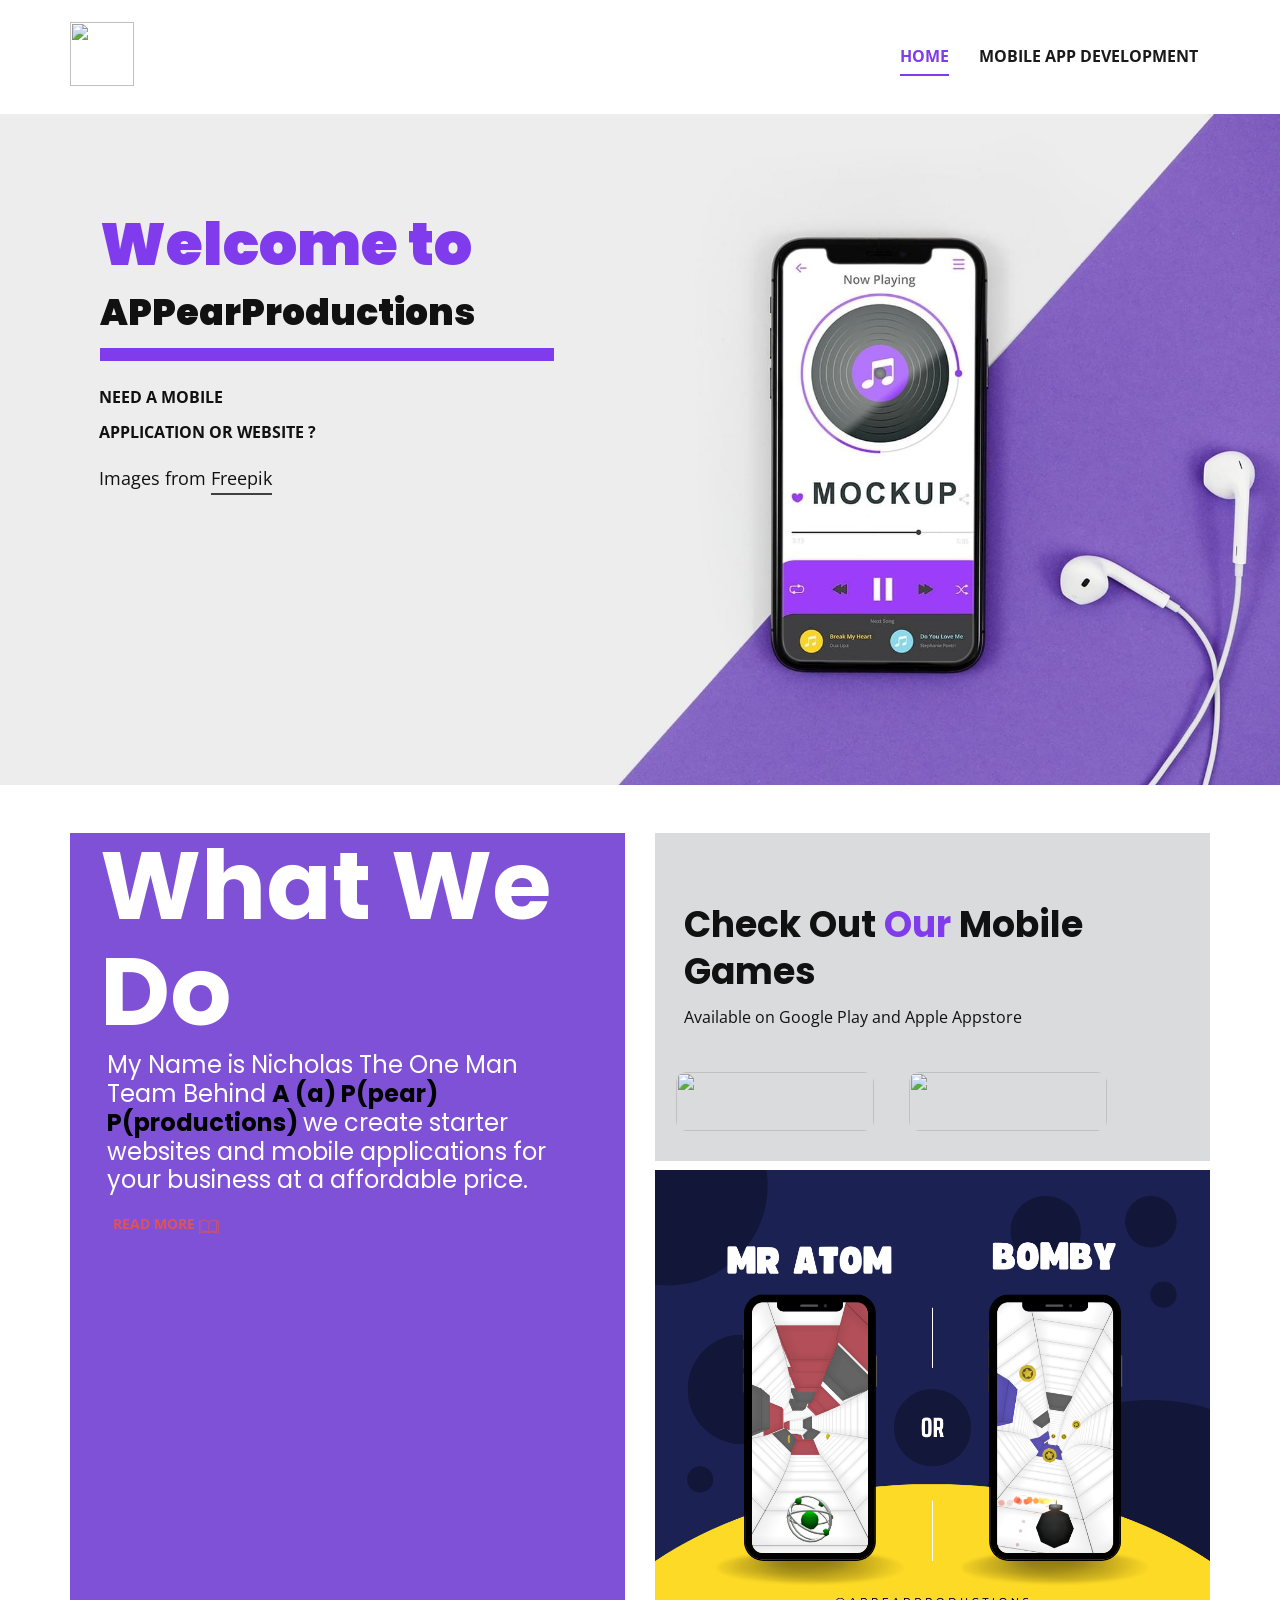
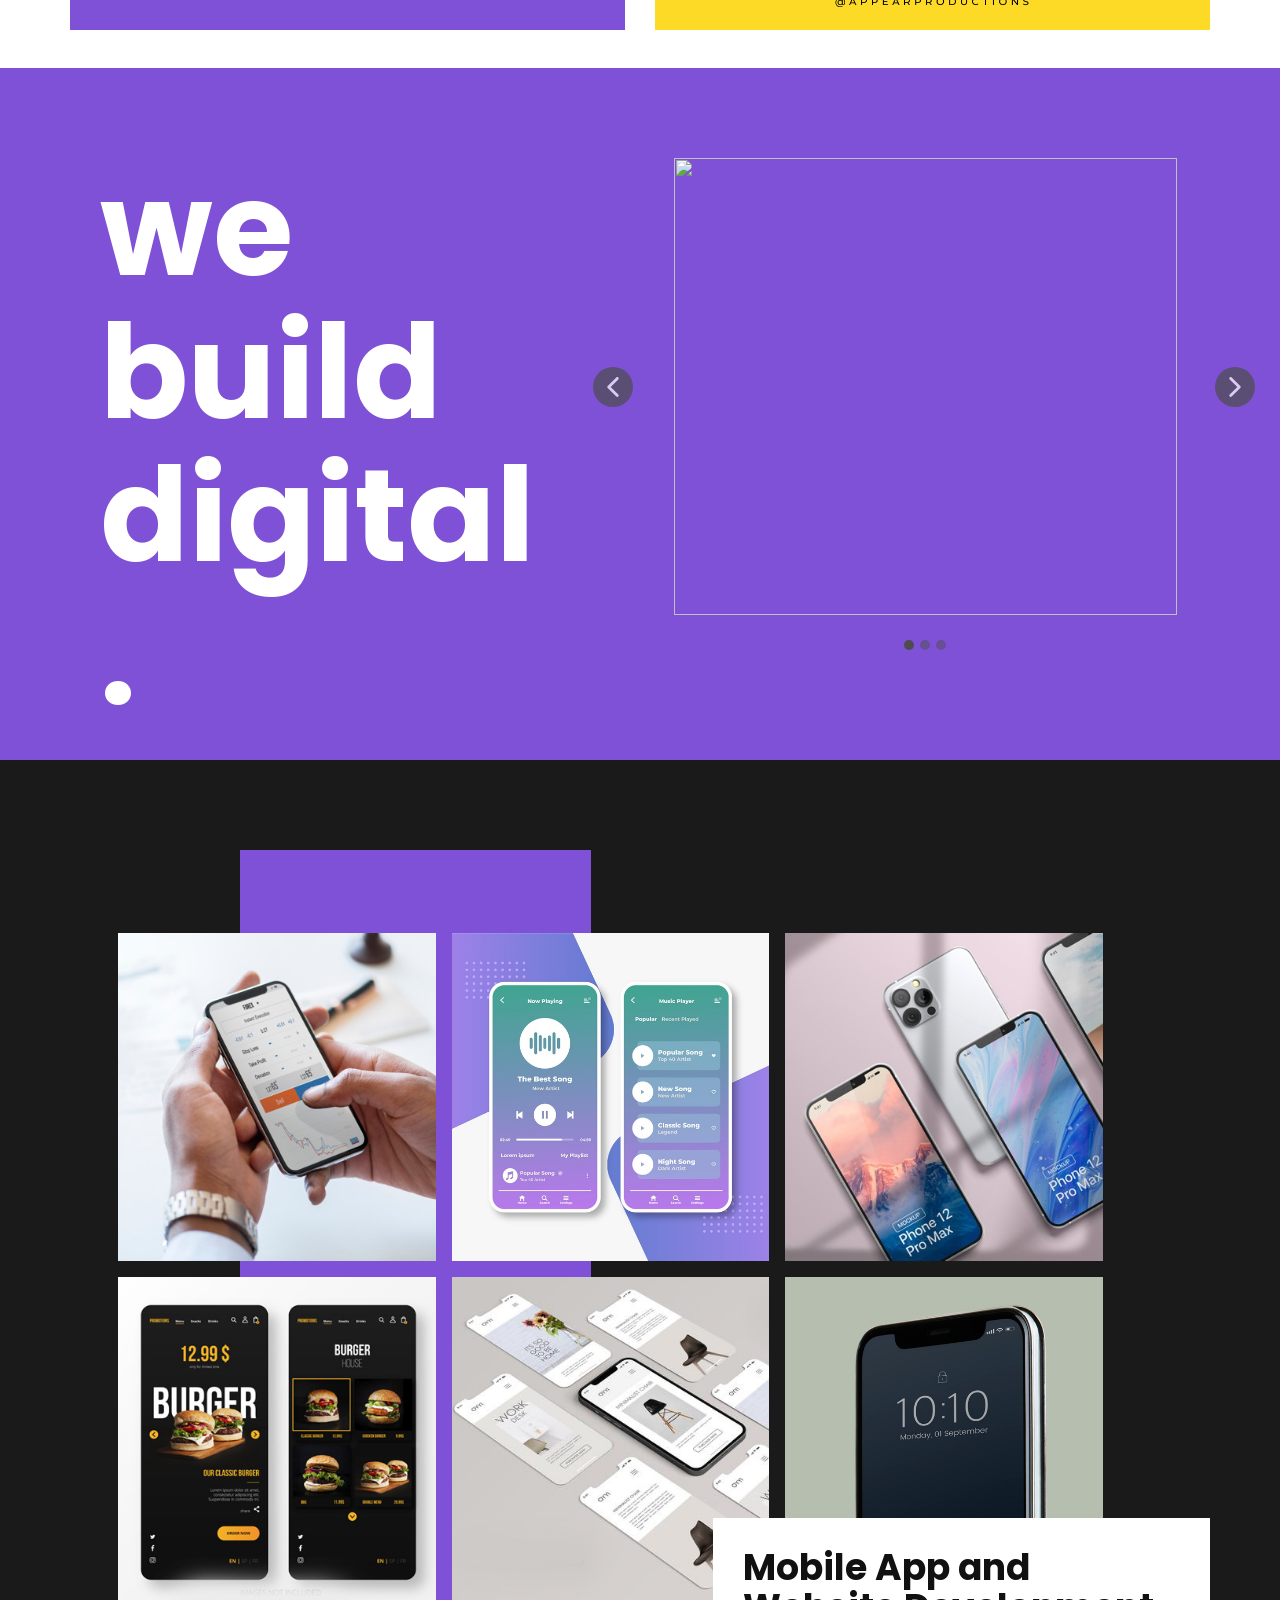
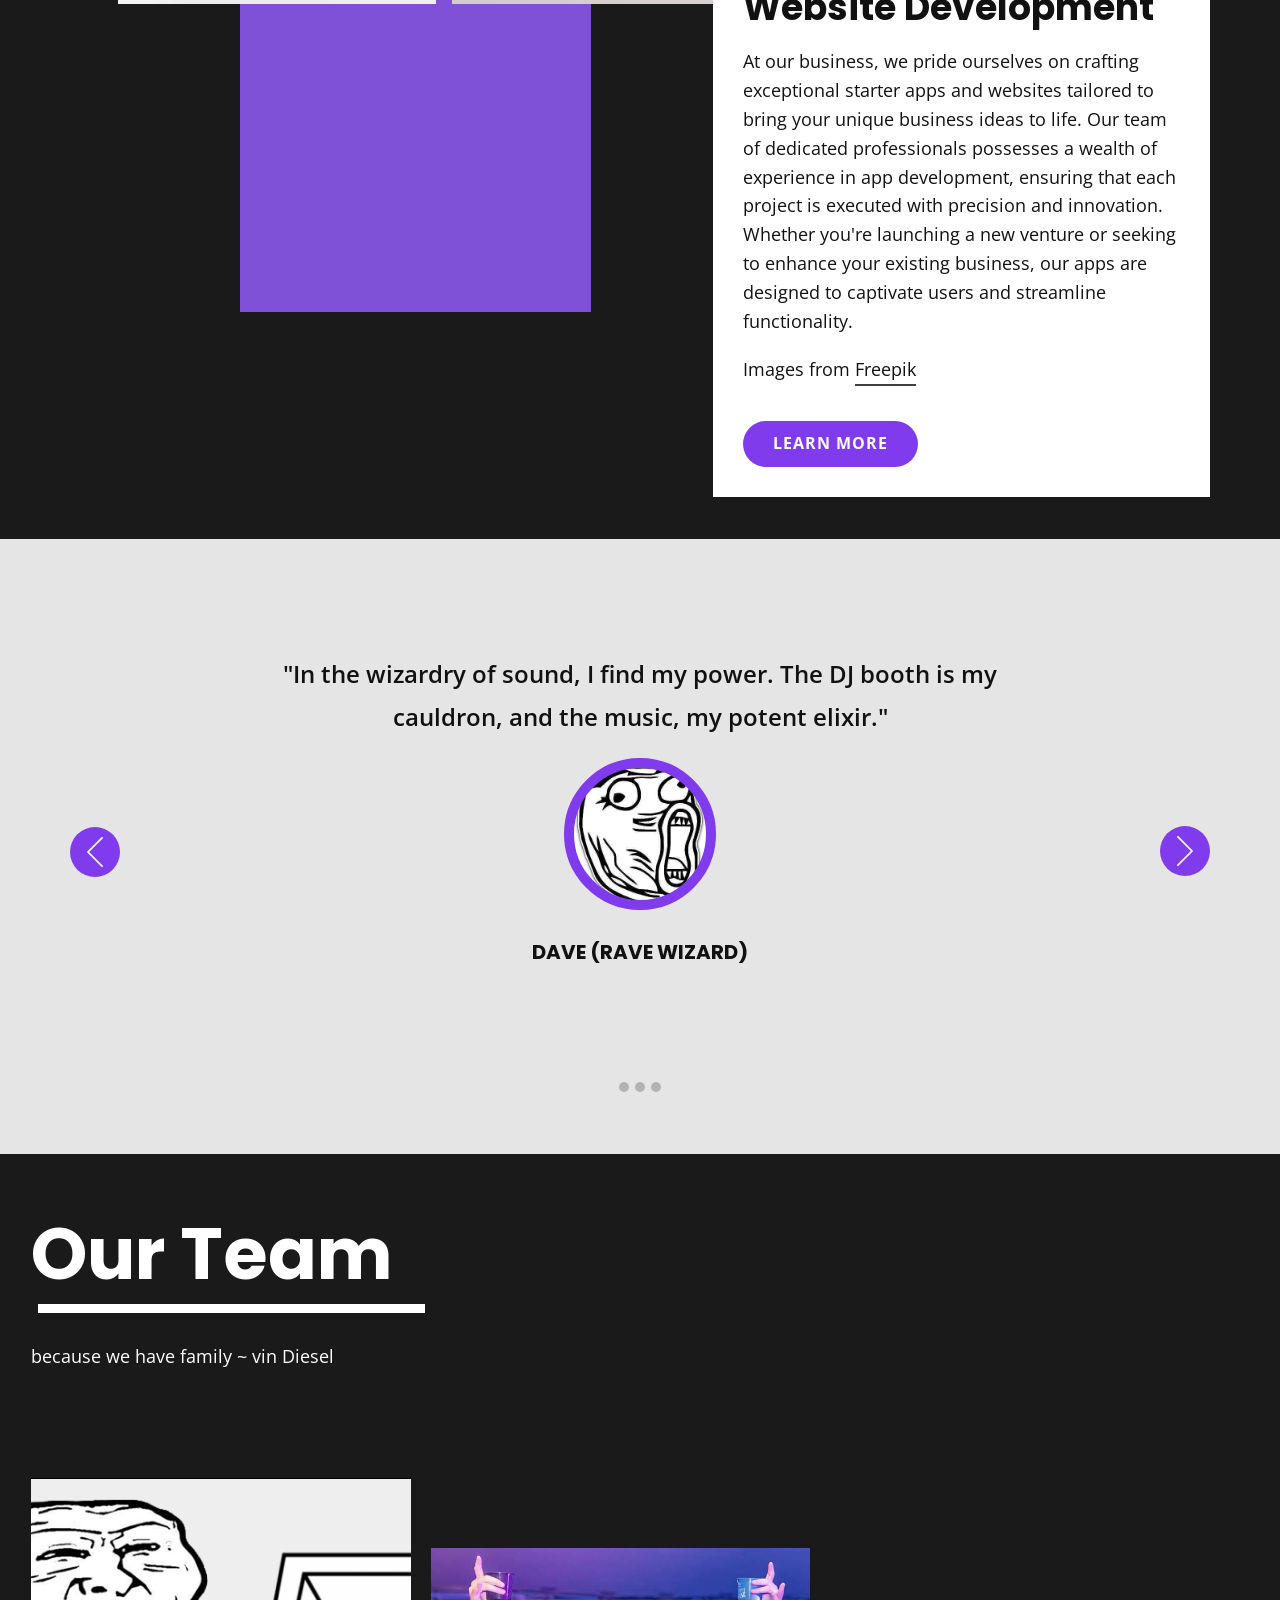
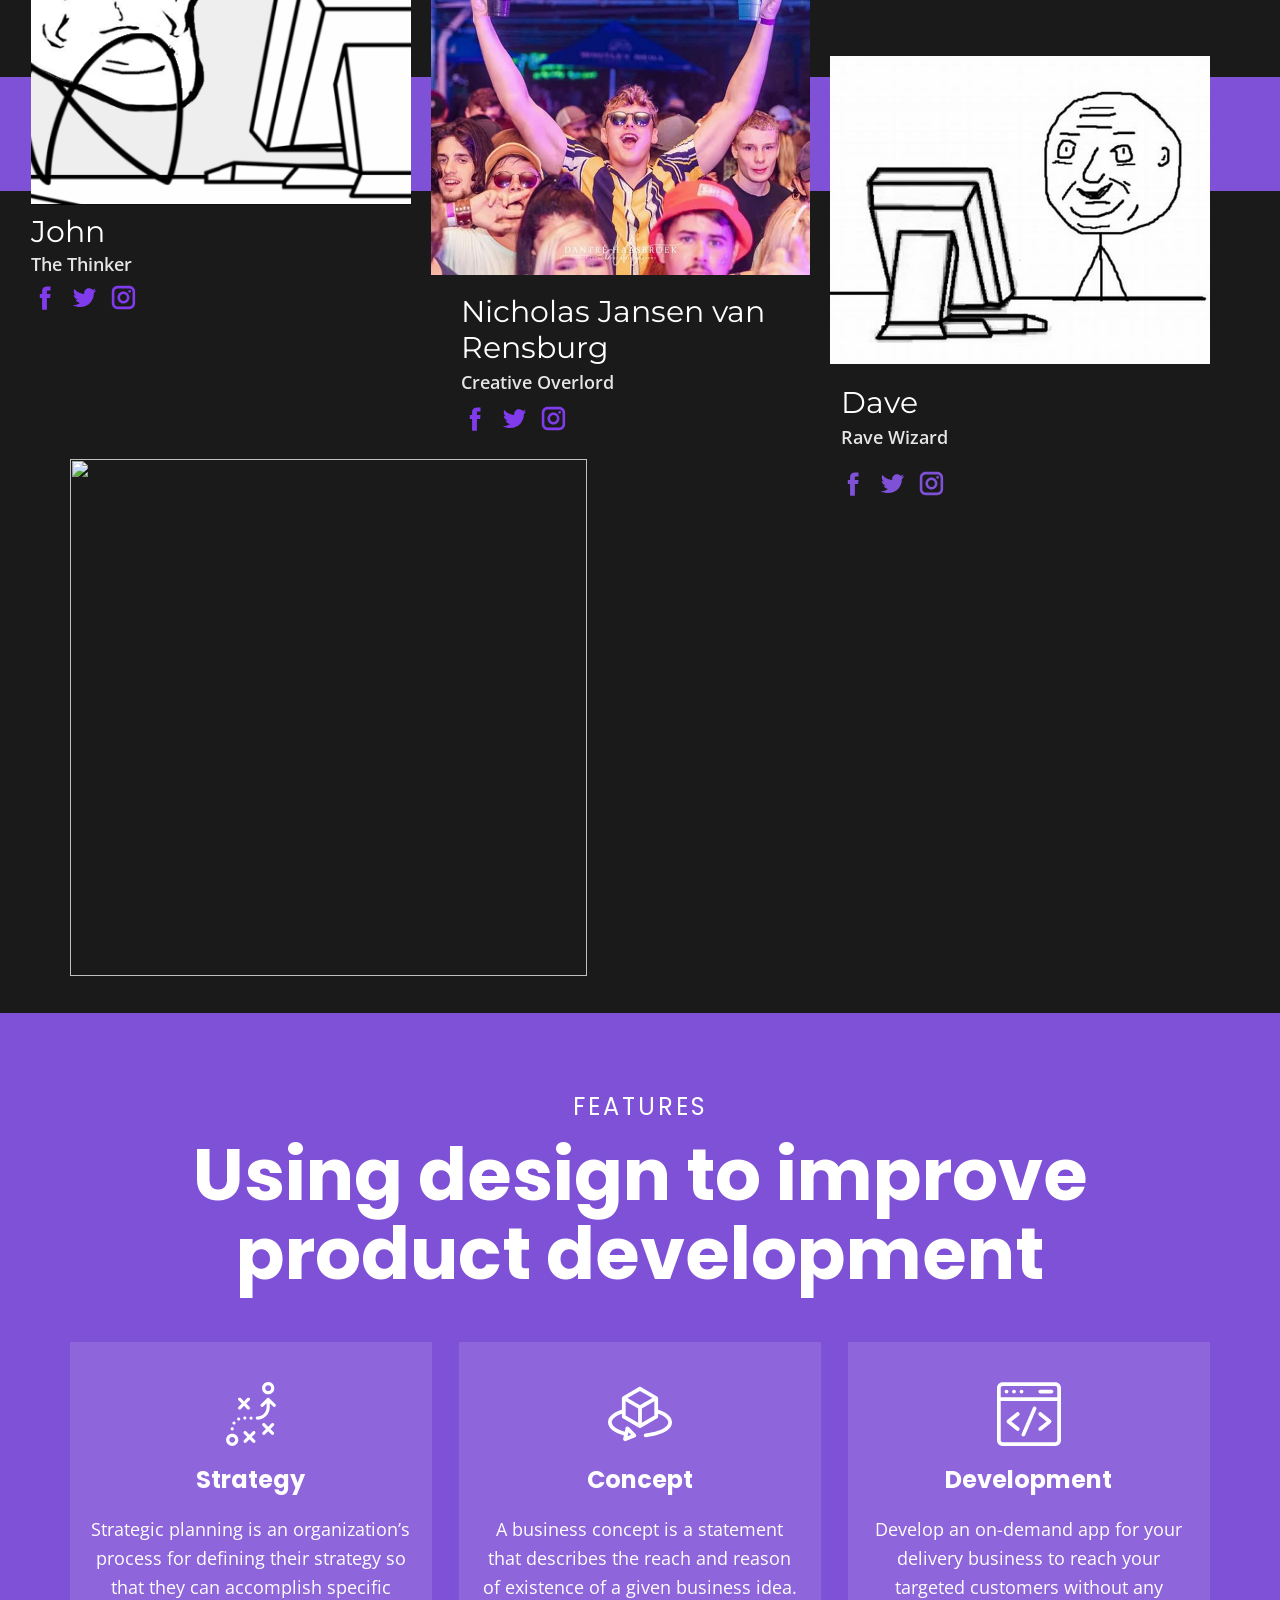
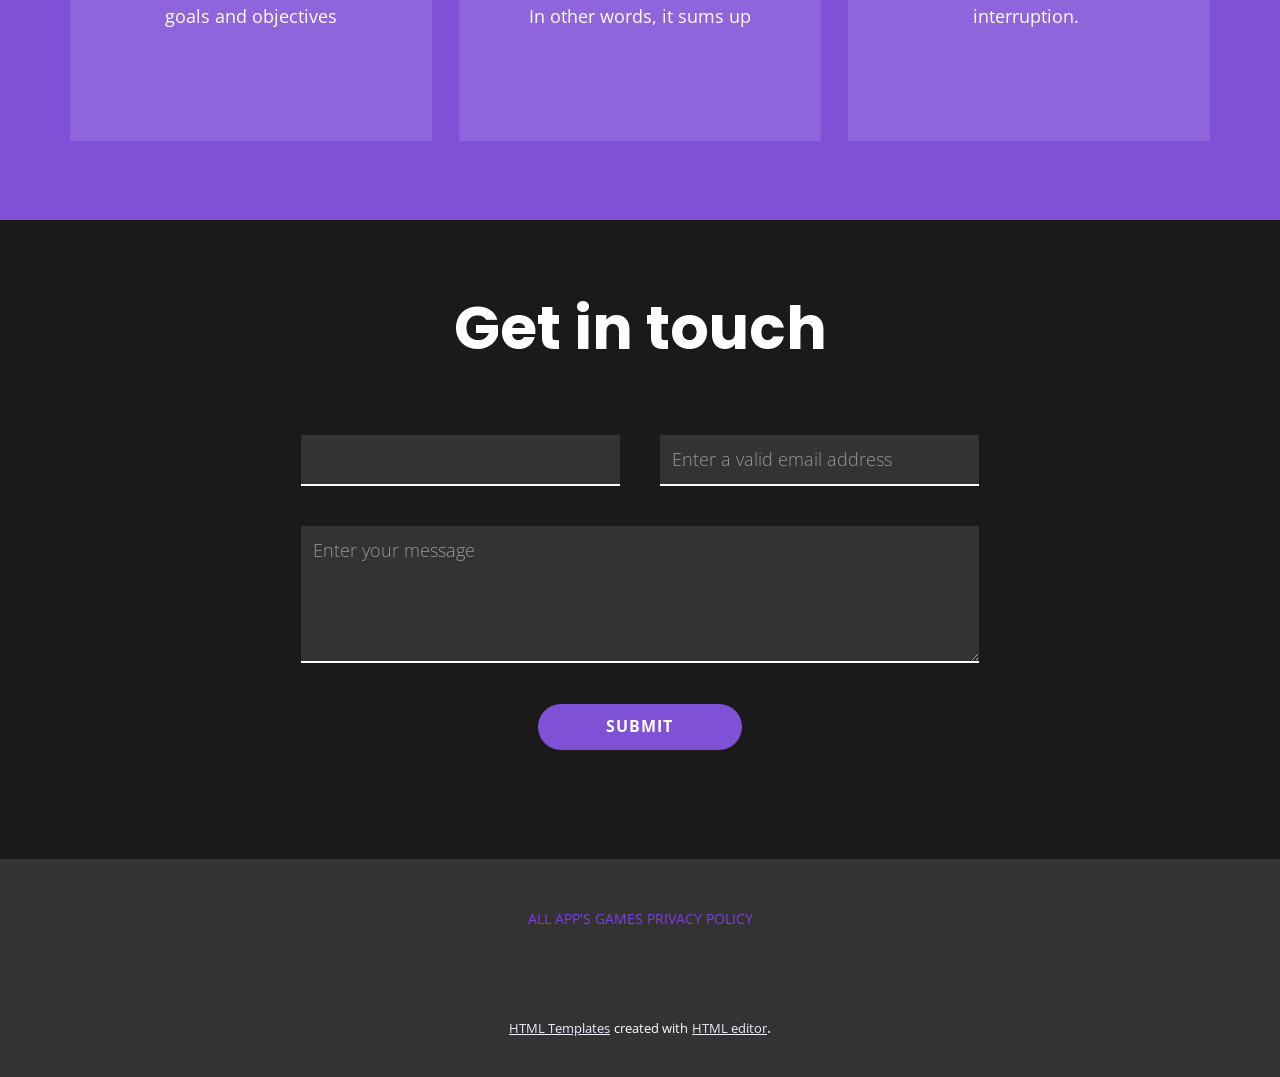
==== commit f936e0b4: "Commit 3" ====
--- a/nicholasjvr.github.io/index.html
+++ b/nicholasjvr.github.io/index.html
@@ -27,26 +27,27 @@
 		"@context": "http://schema.org",
 		"@type": "Organization",
 		"name": "",
-		"logo": "/images/default-logo.png"
+		"logo": "/images/AppearLogo1.png"
 }</script>
     <meta name="theme-color" content="#803bec">
     <meta property="og:title" content="Home">
     <meta property="og:type" content="website">
   <meta data-intl-tel-input-cdn-path="intlTelInput/"></head>
-  <body data-home-page="Home.html" data-home-page-title="Home" data-path-to-root="/" data-include-products="false" class="u-body u-xl-mode" data-lang="en"><header class="u-clearfix u-header u-header" id="sec-8624"><div class="u-clearfix u-sheet u-valign-middle u-sheet-1">
-        <a href="https://nicepage.com" class="u-image u-logo u-image-1">
-          <img src="/images/default-logo.png" class="u-logo-image u-logo-image-1">
+  <body data-home-page="Home.html" data-home-page-title="Home" data-path-to-root="/" data-include-products="false" class="u-body u-xl-mode" data-lang="en"><header class="u-clearfix u-header u-header" id="sec-8624"><div class="u-clearfix u-sheet u-sheet-1">
+        <a href="https://nicepage.com" class="u-image u-logo u-image-1" data-image-width="500" data-image-height="500">
+          <img src="/images/AppearLogo1.png" class="u-logo-image u-logo-image-1">
         </a>
-        <nav class="u-menu u-menu-hamburger u-offcanvas u-menu-1" data-responsive-from="XL">
-          <div class="menu-collapse" style="font-size: 1rem; letter-spacing: 0px; font-weight: 500;">
-            <a class="u-button-style u-custom-active-color u-custom-border u-custom-border-color u-custom-hover-color u-custom-left-right-menu-spacing u-custom-padding-bottom u-custom-text-active-color u-custom-text-color u-custom-text-hover-color u-custom-top-bottom-menu-spacing u-nav-link u-text-active-palette-1-base u-text-hover-palette-2-base" href="#">
+        <nav class="u-menu u-menu-dropdown u-offcanvas u-menu-1" data-responsive-from="MD">
+          <div class="menu-collapse" style="font-size: 1rem; letter-spacing: 0px; font-weight: 700; text-transform: uppercase;">
+            <a class="u-button-style u-custom-active-border-color u-custom-active-color u-custom-border u-custom-border-color u-custom-borders u-custom-hover-border-color u-custom-hover-color u-custom-left-right-menu-spacing u-custom-padding-bottom u-custom-text-active-color u-custom-text-color u-custom-text-hover-color u-custom-top-bottom-menu-spacing u-nav-link u-text-active-palette-1-base u-text-hover-palette-2-base" href="#">
               <svg class="u-svg-link" viewBox="0 0 24 24"><use xmlns:xlink="http://www.w3.org/1999/xlink" xlink:href="#menu-hamburger"></use></svg>
               <svg class="u-svg-content" version="1.1" id="menu-hamburger" viewBox="0 0 16 16" x="0px" y="0px" xmlns:xlink="http://www.w3.org/1999/xlink" xmlns="http://www.w3.org/2000/svg"><g><rect y="1" width="16" height="2"></rect><rect y="7" width="16" height="2"></rect><rect y="13" width="16" height="2"></rect>
 </g></svg>
             </a>
           </div>
           <div class="u-nav-container" wfd-invisible="true">
-            <ul class="u-nav u-spacing-2 u-unstyled u-nav-1"><li class="u-nav-item"><a class="u-active-grey-5 u-button-style u-hover-grey-10 u-nav-link u-text-active-grey-90 u-text-grey-90 u-text-hover-grey-90" href="/Home.html" style="padding: 10px 20px;">Home</a>
+            <ul class="u-nav u-spacing-30 u-unstyled u-nav-1"><li class="u-nav-item"><a class="u-border-2 u-border-active-palette-1-base u-border-hover-palette-1-base u-border-no-left u-border-no-right u-border-no-top u-button-style u-nav-link u-text-active-palette-1-base u-text-grey-90 u-text-hover-grey-90" href="/Home.html" style="padding: 10px 0px;">Home</a>
+</li><li class="u-nav-item"><a class="u-border-2 u-border-active-palette-1-base u-border-hover-palette-1-base u-border-no-left u-border-no-right u-border-no-top u-button-style u-nav-link u-text-active-palette-1-base u-text-grey-90 u-text-hover-grey-90" href="/Mobile-App-Development.html" style="padding: 10px 0px;">Mobile App Development</a>
 </li></ul>
           </div>
           <div class="u-nav-container-collapse">
@@ -54,6 +55,7 @@
               <div class="u-inner-container-layout u-sidenav-overflow">
                 <div class="u-menu-close"></div>
                 <ul class="u-align-center u-nav u-popupmenu-items u-unstyled u-nav-2"><li class="u-nav-item"><a class="u-button-style u-nav-link" href="/Home.html" style="padding: 10px 20px;">Home</a>
+</li><li class="u-nav-item"><a class="u-button-style u-nav-link" href="/Mobile-App-Development.html" style="padding: 10px 20px;">Mobile App Development</a>
 </li></ul>
               </div>
             </div>
@@ -73,8 +75,7 @@
                   <span style="font-size: 2.25rem;">APPearProductions</span>
                 </h2>
                 <div class="u-border-13 u-border-palette-1-base u-line u-line-horizontal u-line-1"></div>
-                <p class="u-text u-text-2">Need a MOBILE APPLICATION ?&nbsp;&nbsp;<br>nEED A WEBSITE ?&nbsp;&nbsp;<br>aPPEARPRODUCTION GAMES&nbsp; &nbsp;<br>About Us&nbsp; &nbsp;<br>
-                </p>
+                <p class="u-text u-text-2">Need a Mobile Application or Website ? </p>
                 <p class="u-text u-text-3">Images from <a href="https://www.freepik.com/psd/technology&quot;" class="u-active-none u-border-2 u-border-grey-75 u-border-no-left u-border-no-right u-border-no-top u-btn u-button-style u-hover-none u-none u-text-body-color u-btn-1">Freepik</a>
                 </p>
               </div>
@@ -110,7 +111,7 @@
                   <div class="u-container-style u-layout-cell u-size-30 u-layout-cell-2">
                     <div class="u-container-layout u-container-layout-2">
                       <div class="u-align-left u-container-style u-expanded-width u-group u-palette-5-light-2 u-shape-rectangle u-group-1">
-                        <div class="u-container-layout u-valign-bottom u-container-layout-3">
+                        <div class="u-container-layout u-container-layout-3">
                           <h2 class="u-text u-text-3">Check Out <span class="u-text-palette-1-base">Our</span> Mobile Games 
                           </h2>
                           <p class="u-text u-text-4">Available on Google Play and Apple Appstore </p>
@@ -143,11 +144,11 @@
               </div>
               <div class="u-container-style u-layout-cell u-size-26-lg u-size-26-md u-size-26-sm u-size-26-xs u-size-30-xl u-layout-cell-2">
                 <div class="u-container-layout u-container-layout-2">
-                  <div class="custom-expanded u-carousel u-gallery u-gallery-slider u-layout-carousel u-lightbox u-no-transition u-show-text-on-hover u-gallery-1" id="carousel-434f" data-interval="5000" data-u-ride="carousel">
+                  <div class="custom-expanded u-carousel u-gallery u-gallery-slider u-layout-carousel u-lightbox u-no-transition u-show-text-on-hover u-gallery-1" id="carousel-8e8a" data-interval="5000" data-u-ride="carousel">
                     <ol class="u-absolute-hcenter u-carousel-indicators u-carousel-indicators-1">
-                      <li data-u-target="#carousel-434f" data-u-slide-to="0" class="u-active u-grey-70 u-shape-circle" style="width: 10px; height: 10px;"></li>
-                      <li data-u-target="#carousel-434f" data-u-slide-to="1" class="u-grey-70 u-shape-circle" style="width: 10px; height: 10px;"></li>
-                      <li data-u-target="#carousel-434f" data-u-slide-to="2" class="u-grey-70 u-shape-circle" style="width: 10px; height: 10px;"></li>
+                      <li data-u-target="#carousel-8e8a" data-u-slide-to="0" class="u-active u-grey-70 u-shape-circle" style="width: 10px; height: 10px;"></li>
+                      <li data-u-target="#carousel-8e8a" data-u-slide-to="1" class="u-grey-70 u-shape-circle" style="width: 10px; height: 10px;"></li>
+                      <li data-u-target="#carousel-8e8a" data-u-slide-to="2" class="u-grey-70 u-shape-circle" style="width: 10px; height: 10px;"></li>
                     </ol>
                     <div class="u-carousel-inner u-gallery-inner" role="listbox">
                       <div class="u-active u-carousel-item u-effect-fade u-gallery-item u-carousel-item-1" data-image-width="1080" data-image-height="1080">
@@ -180,7 +181,7 @@
                         </div>
                       </div>
                     </div>
-                    <a class="u-absolute-vcenter u-carousel-control u-carousel-control-prev u-grey-70 u-icon-circle u-opacity u-opacity-70 u-spacing-10 u-text-white u-carousel-control-1" href="#carousel-434f" role="button" data-u-slide="prev">
+                    <a class="u-absolute-vcenter u-carousel-control u-carousel-control-prev u-grey-70 u-icon-circle u-opacity u-opacity-70 u-spacing-10 u-text-white u-carousel-control-1" href="#carousel-8e8a" role="button" data-u-slide="prev">
                       <span aria-hidden="true">
                         <svg viewBox="0 0 451.847 451.847"><path d="M97.141,225.92c0-8.095,3.091-16.192,9.259-22.366L300.689,9.27c12.359-12.359,32.397-12.359,44.751,0
 c12.354,12.354,12.354,32.388,0,44.748L173.525,225.92l171.903,171.909c12.354,12.354,12.354,32.391,0,44.744
@@ -192,7 +193,7 @@
 c-12.354,12.365-32.386,12.365-44.745,0l-194.29-194.281C100.226,242.115,97.141,234.018,97.141,225.92z"></path></svg>
                       </span>
                     </a>
-                    <a class="u-absolute-vcenter u-carousel-control u-carousel-control-next u-grey-70 u-icon-circle u-opacity u-opacity-70 u-spacing-10 u-text-white u-carousel-control-2" href="#carousel-434f" role="button" data-u-slide="next">
+                    <a class="u-absolute-vcenter u-carousel-control u-carousel-control-next u-grey-70 u-icon-circle u-opacity u-opacity-70 u-spacing-10 u-text-white u-carousel-control-2" href="#carousel-8e8a" role="button" data-u-slide="next">
                       <span aria-hidden="true">
                         <svg viewBox="0 0 451.846 451.847"><path d="M345.441,248.292L151.154,442.573c-12.359,12.365-32.397,12.365-44.75,0c-12.354-12.354-12.354-32.391,0-44.744
 L278.318,225.92L106.409,54.017c-12.354-12.359-12.354-32.394,0-44.748c12.354-12.359,32.391-12.359,44.75,0l194.287,194.284
@@ -257,12 +258,8 @@
         </div>
         <div class="u-container-style u-expanded-width-xs u-group u-white u-group-1">
           <div class="u-container-layout u-valign-middle u-container-layout-1">
-            <h2 class="u-text u-text-1">Mobile App Development </h2>
-            <p class="u-text u-text-2">The Apps or Website Projects may take awhile to develop because <span class="u-text-palette-1-base">its made with love <span class="u-text-black">and</span>&nbsp;<span class="u-text-white">
-                  <span class="u-text-black">im only one person</span>
-                </span>
-              </span>
-            </p>
+            <h2 class="u-text u-text-1">Mobile App and Website Development</h2>
+            <p class="u-text u-text-2">At our business, we pride ourselves on crafting exceptional starter apps and websites tailored to bring your unique business ideas to life. Our team of dedicated professionals possesses a wealth of experience in app development, ensuring that each project is executed with precision and innovation. Whether you're launching a new venture or seeking to enhance your existing business, our apps are designed to captivate users and streamline functionality. </p>
             <p class="u-text u-text-3">Images from <a href="https://www.freepik.com/psd/technology&quot;" class="u-active-none u-border-2 u-border-grey-75 u-border-no-left u-border-no-right u-border-no-top u-btn u-button-style u-hover-none u-none u-text-body-color u-btn-1">Freepik</a>
             </p>
             <a href="https://nicepage.online" class="u-active-palette-1-light-1 u-btn u-btn-round u-button-style u-hover-palette-1-light-1 u-palette-1-base u-radius-50 u-text-active-white u-text-body-alt-color u-text-hover-white u-btn-2">learn more</a>
@@ -272,11 +269,11 @@
     </section>
     <section class="u-clearfix u-grey-10 u-section-5" id="sec-ec7b">
       <div class="u-clearfix u-sheet u-sheet-1">
-        <div id="carousel-a320" data-interval="5000" data-u-ride="carousel" class="u-carousel u-expanded-width u-slider u-slider-1">
+        <div id="carousel-5477" data-interval="5000" data-u-ride="carousel" class="u-carousel u-expanded-width u-slider u-slider-1">
           <ol class="u-absolute-hcenter u-carousel-indicators u-carousel-indicators-1">
-            <li data-u-target="#carousel-a320" class="u-active u-grey-30 u-shape-circle" data-u-slide-to="0" style="width: 10px; height: 10px;"></li>
-            <li data-u-target="#carousel-a320" class="u-grey-30 u-shape-circle" data-u-slide-to="1" style="width: 10px; height: 10px;"></li>
-            <li data-u-target="#carousel-a320" class="u-grey-30 u-shape-circle" data-u-slide-to="2" style="width: 10px; height: 10px;"></li>
+            <li data-u-target="#carousel-5477" class="u-active u-grey-30 u-shape-circle" data-u-slide-to="0" style="width: 10px; height: 10px;"></li>
+            <li data-u-target="#carousel-5477" class="u-grey-30 u-shape-circle" data-u-slide-to="1" style="width: 10px; height: 10px;"></li>
+            <li data-u-target="#carousel-5477" class="u-grey-30 u-shape-circle" data-u-slide-to="2" style="width: 10px; height: 10px;"></li>
           </ol>
           <div class="u-carousel-inner" role="listbox">
             <div class="u-active u-align-center u-carousel-item u-container-style u-slide">
@@ -301,14 +298,14 @@
               </div>
             </div>
           </div>
-          <a class="u-absolute-vcenter u-carousel-control u-carousel-control-prev u-hover-white u-icon-circle u-palette-1-base u-spacing-10 u-text-hover-palette-1-base u-carousel-control-1" href="#carousel-a320" role="button" data-u-slide="prev">
+          <a class="u-absolute-vcenter u-carousel-control u-carousel-control-prev u-hover-white u-icon-circle u-palette-1-base u-spacing-10 u-text-hover-palette-1-base u-carousel-control-1" href="#carousel-5477" role="button" data-u-slide="prev">
             <span aria-hidden="true">
               <svg viewBox="0 0 477.175 477.175"><path d="M145.188,238.575l215.5-215.5c5.3-5.3,5.3-13.8,0-19.1s-13.8-5.3-19.1,0l-225.1,225.1c-5.3,5.3-5.3,13.8,0,19.1l225.1,225
                     c2.6,2.6,6.1,4,9.5,4s6.9-1.3,9.5-4c5.3-5.3,5.3-13.8,0-19.1L145.188,238.575z"></path></svg>
             </span>
             <span class="sr-only">Previous</span>
           </a>
-          <a class="u-absolute-vcenter-lg u-absolute-vcenter-md u-absolute-vcenter-sm u-absolute-vcenter-xs u-carousel-control u-carousel-control-next u-hover-white u-icon-circle u-palette-1-base u-spacing-10 u-text-hover-palette-1-base u-carousel-control-2" href="#carousel-a320" role="button" data-u-slide="next">
+          <a class="u-absolute-vcenter-lg u-absolute-vcenter-md u-absolute-vcenter-sm u-absolute-vcenter-xs u-carousel-control u-carousel-control-next u-hover-white u-icon-circle u-palette-1-base u-spacing-10 u-text-hover-palette-1-base u-carousel-control-2" href="#carousel-5477" role="button" data-u-slide="next">
             <span aria-hidden="true">
               <svg viewBox="0 0 477.175 477.175"><path d="M360.731,229.075l-225.1-225.1c-5.3-5.3-13.8-5.3-19.1,0s-5.3,13.8,0,19.1l215.5,215.5l-215.5,215.5
                     c-5.3,5.3-5.3,13.8,0,19.1c2.6,2.6,6.1,4,9.5,4c3.4,0,6.9-1.3,9.5-4l225.1-225.1C365.931,242.875,365.931,234.275,360.731,229.075z"></path></svg>
@@ -327,7 +324,7 @@
         <div class="u-gutter-0 u-layout">
           <div class="u-layout-row">
             <div class="u-container-style u-layout-cell u-size-20 u-layout-cell-1">
-              <div class="u-container-layout u-valign-top u-container-layout-1">
+              <div class="u-container-layout u-valign-top-lg u-valign-top-md u-valign-top-sm u-valign-top-xl u-container-layout-1">
                 <img class="u-expanded-width u-image u-image-1" src="/images/ComputerManOne.png" data-image-width="639" data-image-height="360">
                 <h4 class="u-custom-font u-font-montserrat u-text u-text-3">John </h4>
                 <h5 class="u-custom-font u-text u-text-font u-text-grey-10 u-text-4">The Thinker </h5>
@@ -336,22 +333,22 @@
                   </a>
                   <a class="u-social-url" target="_blank" href=""><span class="u-icon u-icon-circle u-social-icon u-social-twitter u-text-palette-1-base u-icon-2"><svg class="u-svg-link" preserveAspectRatio="xMidYMin slice" viewBox="0 0 112 112" style=""><use xmlns:xlink="http://www.w3.org/1999/xlink" xlink:href="#svg-e84c"></use></svg><svg class="u-svg-content" viewBox="0 0 112 112" x="0px" y="0px" id="svg-e84c"><path d="M92.2,38.2c0,0.8,0,1.6,0,2.3c0,24.3-18.6,52.4-52.6,52.4c-10.6,0.1-20.2-2.9-28.5-8.2 c1.4,0.2,2.9,0.2,4.4,0.2c8.7,0,16.7-2.9,23-7.9c-8.1-0.2-14.9-5.5-17.3-12.8c1.1,0.2,2.4,0.2,3.4,0.2c1.6,0,3.3-0.2,4.8-0.7 c-8.4-1.6-14.9-9.2-14.9-18c0-0.2,0-0.2,0-0.2c2.5,1.4,5.4,2.2,8.4,2.3c-5-3.3-8.3-8.9-8.3-15.4c0-3.4,1-6.5,2.5-9.2 c9.1,11.1,22.7,18.5,38,19.2c-0.2-1.4-0.4-2.8-0.4-4.3c0.1-10,8.3-18.2,18.5-18.2c5.4,0,10.1,2.2,13.5,5.7c4.3-0.8,8.1-2.3,11.7-4.5 c-1.4,4.3-4.3,7.9-8.1,10.1c3.7-0.4,7.3-1.4,10.6-2.9C98.9,32.3,95.7,35.5,92.2,38.2z"></path></svg></span>
                   </a>
-                  <a class="u-social-url" target="_blank" href=""><span class="u-icon u-icon-circle u-social-icon u-social-instagram u-text-palette-1-base u-icon-3"><svg class="u-svg-link" preserveAspectRatio="xMidYMin slice" viewBox="0 0 112 112" style=""><use xmlns:xlink="http://www.w3.org/1999/xlink" xlink:href="#svg-ae04"></use></svg><svg class="u-svg-content" viewBox="0 0 112 112" x="0px" y="0px" id="svg-ae04"><path d="M55.9,32.9c-12.8,0-23.2,10.4-23.2,23.2s10.4,23.2,23.2,23.2s23.2-10.4,23.2-23.2S68.7,32.9,55.9,32.9z M55.9,69.4c-7.4,0-13.3-6-13.3-13.3c-0.1-7.4,6-13.3,13.3-13.3s13.3,6,13.3,13.3C69.3,63.5,63.3,69.4,55.9,69.4z"></path><path d="M79.7,26.8c-3,0-5.4,2.5-5.4,5.4s2.5,5.4,5.4,5.4c3,0,5.4-2.5,5.4-5.4S82.7,26.8,79.7,26.8z"></path><path d="M78.2,11H33.5C21,11,10.8,21.3,10.8,33.7v44.7c0,12.6,10.2,22.8,22.7,22.8h44.7c12.6,0,22.7-10.2,22.7-22.7 V33.7C100.8,21.1,90.6,11,78.2,11z M91,78.4c0,7.1-5.8,12.8-12.8,12.8H33.5c-7.1,0-12.8-5.8-12.8-12.8V33.7 c0-7.1,5.8-12.8,12.8-12.8h44.7c7.1,0,12.8,5.8,12.8,12.8V78.4z"></path></svg></span>
+                  <a class="u-social-url" target="_blank" href="https://www.instagram.com/nicholasjvr" title="Intagram"><span class="u-icon u-icon-circle u-social-icon u-social-instagram u-text-palette-1-base u-icon-3"><svg class="u-svg-link" preserveAspectRatio="xMidYMin slice" viewBox="0 0 112 112" style=""><use xmlns:xlink="http://www.w3.org/1999/xlink" xlink:href="#svg-ae04"></use></svg><svg class="u-svg-content" viewBox="0 0 112 112" x="0px" y="0px" id="svg-ae04"><path d="M55.9,32.9c-12.8,0-23.2,10.4-23.2,23.2s10.4,23.2,23.2,23.2s23.2-10.4,23.2-23.2S68.7,32.9,55.9,32.9z M55.9,69.4c-7.4,0-13.3-6-13.3-13.3c-0.1-7.4,6-13.3,13.3-13.3s13.3,6,13.3,13.3C69.3,63.5,63.3,69.4,55.9,69.4z"></path><path d="M79.7,26.8c-3,0-5.4,2.5-5.4,5.4s2.5,5.4,5.4,5.4c3,0,5.4-2.5,5.4-5.4S82.7,26.8,79.7,26.8z"></path><path d="M78.2,11H33.5C21,11,10.8,21.3,10.8,33.7v44.7c0,12.6,10.2,22.8,22.7,22.8h44.7c12.6,0,22.7-10.2,22.7-22.7 V33.7C100.8,21.1,90.6,11,78.2,11z M91,78.4c0,7.1-5.8,12.8-12.8,12.8H33.5c-7.1,0-12.8-5.8-12.8-12.8V33.7 c0-7.1,5.8-12.8,12.8-12.8h44.7c7.1,0,12.8,5.8,12.8,12.8V78.4z"></path></svg></span>
                   </a>
                 </div>
               </div>
             </div>
             <div class="u-container-style u-layout-cell u-size-20 u-layout-cell-2">
-              <div class="u-container-layout u-valign-top-md u-valign-top-sm u-valign-top-xs u-container-layout-2">
+              <div class="u-container-layout u-container-layout-2">
                 <img class="u-expanded-width u-image u-image-2" src="/images/ProfilePicture.jpg" data-image-width="960" data-image-height="640">
                 <h4 class="u-custom-font u-font-montserrat u-text u-text-5">Nicholas Jansen van Rensburg </h4>
-                <h5 class="u-custom-font u-text u-text-font u-text-grey-10 u-text-6">creative Overlord</h5>
+                <h5 class="u-custom-font u-text u-text-font u-text-grey-10 u-text-6">Creative Overlord</h5>
                 <div class="u-social-icons u-spacing-10 u-social-icons-2">
                   <a class="u-social-url" target="_blank" href=""><span class="u-icon u-icon-circle u-social-facebook u-social-icon u-text-palette-1-base u-icon-4"><svg class="u-svg-link" preserveAspectRatio="xMidYMin slice" viewBox="0 0 112 112" style=""><use xmlns:xlink="http://www.w3.org/1999/xlink" xlink:href="#svg-1d12"></use></svg><svg class="u-svg-content" viewBox="0 0 112 112" x="0px" y="0px" id="svg-1d12"><path d="M75.5,28.8H65.4c-1.5,0-4,0.9-4,4.3v9.4h13.9l-1.5,15.8H61.4v45.1H42.8V58.3h-8.8V42.4h8.8V32.2 c0-7.4,3.4-18.8,18.8-18.8h13.8v15.4H75.5z"></path></svg></span>
                   </a>
                   <a class="u-social-url" target="_blank" href=""><span class="u-icon u-icon-circle u-social-icon u-social-twitter u-text-palette-1-base u-icon-5"><svg class="u-svg-link" preserveAspectRatio="xMidYMin slice" viewBox="0 0 112 112" style=""><use xmlns:xlink="http://www.w3.org/1999/xlink" xlink:href="#svg-7278"></use></svg><svg class="u-svg-content" viewBox="0 0 112 112" x="0px" y="0px" id="svg-7278"><path d="M92.2,38.2c0,0.8,0,1.6,0,2.3c0,24.3-18.6,52.4-52.6,52.4c-10.6,0.1-20.2-2.9-28.5-8.2 c1.4,0.2,2.9,0.2,4.4,0.2c8.7,0,16.7-2.9,23-7.9c-8.1-0.2-14.9-5.5-17.3-12.8c1.1,0.2,2.4,0.2,3.4,0.2c1.6,0,3.3-0.2,4.8-0.7 c-8.4-1.6-14.9-9.2-14.9-18c0-0.2,0-0.2,0-0.2c2.5,1.4,5.4,2.2,8.4,2.3c-5-3.3-8.3-8.9-8.3-15.4c0-3.4,1-6.5,2.5-9.2 c9.1,11.1,22.7,18.5,38,19.2c-0.2-1.4-0.4-2.8-0.4-4.3c0.1-10,8.3-18.2,18.5-18.2c5.4,0,10.1,2.2,13.5,5.7c4.3-0.8,8.1-2.3,11.7-4.5 c-1.4,4.3-4.3,7.9-8.1,10.1c3.7-0.4,7.3-1.4,10.6-2.9C98.9,32.3,95.7,35.5,92.2,38.2z"></path></svg></span>
                   </a>
-                  <a class="u-social-url" target="_blank" href=""><span class="u-icon u-icon-circle u-social-icon u-social-instagram u-text-palette-1-base u-icon-6"><svg class="u-svg-link" preserveAspectRatio="xMidYMin slice" viewBox="0 0 112 112" style=""><use xmlns:xlink="http://www.w3.org/1999/xlink" xlink:href="#svg-4e61"></use></svg><svg class="u-svg-content" viewBox="0 0 112 112" x="0px" y="0px" id="svg-4e61"><path d="M55.9,32.9c-12.8,0-23.2,10.4-23.2,23.2s10.4,23.2,23.2,23.2s23.2-10.4,23.2-23.2S68.7,32.9,55.9,32.9z M55.9,69.4c-7.4,0-13.3-6-13.3-13.3c-0.1-7.4,6-13.3,13.3-13.3s13.3,6,13.3,13.3C69.3,63.5,63.3,69.4,55.9,69.4z"></path><path d="M79.7,26.8c-3,0-5.4,2.5-5.4,5.4s2.5,5.4,5.4,5.4c3,0,5.4-2.5,5.4-5.4S82.7,26.8,79.7,26.8z"></path><path d="M78.2,11H33.5C21,11,10.8,21.3,10.8,33.7v44.7c0,12.6,10.2,22.8,22.7,22.8h44.7c12.6,0,22.7-10.2,22.7-22.7 V33.7C100.8,21.1,90.6,11,78.2,11z M91,78.4c0,7.1-5.8,12.8-12.8,12.8H33.5c-7.1,0-12.8-5.8-12.8-12.8V33.7 c0-7.1,5.8-12.8,12.8-12.8h44.7c7.1,0,12.8,5.8,12.8,12.8V78.4z"></path></svg></span>
+                  <a class="u-social-url" target="_blank" href="https://www.instagram.com/nicholasjvr" title="Instagram"><span class="u-icon u-icon-circle u-social-icon u-social-instagram u-text-palette-1-base u-icon-6"><svg class="u-svg-link" preserveAspectRatio="xMidYMin slice" viewBox="0 0 112 112" style=""><use xmlns:xlink="http://www.w3.org/1999/xlink" xlink:href="#svg-4e61"></use></svg><svg class="u-svg-content" viewBox="0 0 112 112" x="0px" y="0px" id="svg-4e61"><path d="M55.9,32.9c-12.8,0-23.2,10.4-23.2,23.2s10.4,23.2,23.2,23.2s23.2-10.4,23.2-23.2S68.7,32.9,55.9,32.9z M55.9,69.4c-7.4,0-13.3-6-13.3-13.3c-0.1-7.4,6-13.3,13.3-13.3s13.3,6,13.3,13.3C69.3,63.5,63.3,69.4,55.9,69.4z"></path><path d="M79.7,26.8c-3,0-5.4,2.5-5.4,5.4s2.5,5.4,5.4,5.4c3,0,5.4-2.5,5.4-5.4S82.7,26.8,79.7,26.8z"></path><path d="M78.2,11H33.5C21,11,10.8,21.3,10.8,33.7v44.7c0,12.6,10.2,22.8,22.7,22.8h44.7c12.6,0,22.7-10.2,22.7-22.7 V33.7C100.8,21.1,90.6,11,78.2,11z M91,78.4c0,7.1-5.8,12.8-12.8,12.8H33.5c-7.1,0-12.8-5.8-12.8-12.8V33.7 c0-7.1,5.8-12.8,12.8-12.8h44.7c7.1,0,12.8,5.8,12.8,12.8V78.4z"></path></svg></span>
                   </a>
                 </div>
               </div>
@@ -366,14 +363,15 @@
                   </a>
                   <a class="u-social-url" target="_blank" href=""><span class="u-icon u-icon-circle u-social-icon u-social-twitter u-text-palette-4-base u-icon-8"><svg class="u-svg-link" preserveAspectRatio="xMidYMin slice" viewBox="0 0 112 112" style=""><use xmlns:xlink="http://www.w3.org/1999/xlink" xlink:href="#svg-e5a1"></use></svg><svg class="u-svg-content" viewBox="0 0 112 112" x="0px" y="0px" id="svg-e5a1"><path d="M92.2,38.2c0,0.8,0,1.6,0,2.3c0,24.3-18.6,52.4-52.6,52.4c-10.6,0.1-20.2-2.9-28.5-8.2 c1.4,0.2,2.9,0.2,4.4,0.2c8.7,0,16.7-2.9,23-7.9c-8.1-0.2-14.9-5.5-17.3-12.8c1.1,0.2,2.4,0.2,3.4,0.2c1.6,0,3.3-0.2,4.8-0.7 c-8.4-1.6-14.9-9.2-14.9-18c0-0.2,0-0.2,0-0.2c2.5,1.4,5.4,2.2,8.4,2.3c-5-3.3-8.3-8.9-8.3-15.4c0-3.4,1-6.5,2.5-9.2 c9.1,11.1,22.7,18.5,38,19.2c-0.2-1.4-0.4-2.8-0.4-4.3c0.1-10,8.3-18.2,18.5-18.2c5.4,0,10.1,2.2,13.5,5.7c4.3-0.8,8.1-2.3,11.7-4.5 c-1.4,4.3-4.3,7.9-8.1,10.1c3.7-0.4,7.3-1.4,10.6-2.9C98.9,32.3,95.7,35.5,92.2,38.2z"></path></svg></span>
                   </a>
-                  <a class="u-social-url" target="_blank" href=""><span class="u-icon u-icon-circle u-social-icon u-social-instagram u-text-palette-4-base u-icon-9"><svg class="u-svg-link" preserveAspectRatio="xMidYMin slice" viewBox="0 0 112 112" style=""><use xmlns:xlink="http://www.w3.org/1999/xlink" xlink:href="#svg-6493"></use></svg><svg class="u-svg-content" viewBox="0 0 112 112" x="0px" y="0px" id="svg-6493"><path d="M55.9,32.9c-12.8,0-23.2,10.4-23.2,23.2s10.4,23.2,23.2,23.2s23.2-10.4,23.2-23.2S68.7,32.9,55.9,32.9z M55.9,69.4c-7.4,0-13.3-6-13.3-13.3c-0.1-7.4,6-13.3,13.3-13.3s13.3,6,13.3,13.3C69.3,63.5,63.3,69.4,55.9,69.4z"></path><path d="M79.7,26.8c-3,0-5.4,2.5-5.4,5.4s2.5,5.4,5.4,5.4c3,0,5.4-2.5,5.4-5.4S82.7,26.8,79.7,26.8z"></path><path d="M78.2,11H33.5C21,11,10.8,21.3,10.8,33.7v44.7c0,12.6,10.2,22.8,22.7,22.8h44.7c12.6,0,22.7-10.2,22.7-22.7 V33.7C100.8,21.1,90.6,11,78.2,11z M91,78.4c0,7.1-5.8,12.8-12.8,12.8H33.5c-7.1,0-12.8-5.8-12.8-12.8V33.7 c0-7.1,5.8-12.8,12.8-12.8h44.7c7.1,0,12.8,5.8,12.8,12.8V78.4z"></path></svg></span>
-                  </a>
-                </div>
-              </div>
-            </div>
-          </div>
-        </div>
-      </div>
+                  <a class="u-social-url" target="_blank" href="https://www.instagram.com/nicholasjvr" title="Intagram"><span class="u-icon u-icon-circle u-social-icon u-social-instagram u-text-palette-4-base u-icon-9"><svg class="u-svg-link" preserveAspectRatio="xMidYMin slice" viewBox="0 0 112 112" style=""><use xmlns:xlink="http://www.w3.org/1999/xlink" xlink:href="#svg-6493"></use></svg><svg class="u-svg-content" viewBox="0 0 112 112" x="0px" y="0px" id="svg-6493"><path d="M55.9,32.9c-12.8,0-23.2,10.4-23.2,23.2s10.4,23.2,23.2,23.2s23.2-10.4,23.2-23.2S68.7,32.9,55.9,32.9z M55.9,69.4c-7.4,0-13.3-6-13.3-13.3c-0.1-7.4,6-13.3,13.3-13.3s13.3,6,13.3,13.3C69.3,63.5,63.3,69.4,55.9,69.4z"></path><path d="M79.7,26.8c-3,0-5.4,2.5-5.4,5.4s2.5,5.4,5.4,5.4c3,0,5.4-2.5,5.4-5.4S82.7,26.8,79.7,26.8z"></path><path d="M78.2,11H33.5C21,11,10.8,21.3,10.8,33.7v44.7c0,12.6,10.2,22.8,22.7,22.8h44.7c12.6,0,22.7-10.2,22.7-22.7 V33.7C100.8,21.1,90.6,11,78.2,11z M91,78.4c0,7.1-5.8,12.8-12.8,12.8H33.5c-7.1,0-12.8-5.8-12.8-12.8V33.7 c0-7.1,5.8-12.8,12.8-12.8h44.7c7.1,0,12.8,5.8,12.8,12.8V78.4z"></path></svg></span>
+                  </a>
+                </div>
+              </div>
+            </div>
+          </div>
+        </div>
+      </div>
+      <img class="u-image u-image-default u-preserve-proportions u-image-4" src="/images/ImHiring.png" alt="" data-image-width="1080" data-image-height="1080">
     </section>
     <section class="u-align-center u-clearfix u-palette-4-base u-section-7" id="carousel_d587">
       <div class="u-clearfix u-sheet u-valign-middle-lg u-valign-middle-md u-valign-middle-sm u-valign-middle-xs u-sheet-1">
--- a/nicholasjvr.github.io/nicepage.css
+++ b/nicholasjvr.github.io/nicepage.css
@@ -42375,12 +42375,12 @@
 }
 
 .u-header .u-sheet-1 {
-  min-height: 80px;
+  min-height: 114px;
 }
 
 .u-header .u-image-1 {
   width: 64px;
-  height: 32px;
+  height: 64px;
   margin: 22px auto 0 0;
 }
 
@@ -42390,13 +42390,14 @@
 }
 
 .u-header .u-menu-1 {
-  margin: -32px 0 22px auto;
+  margin: -48px 12px 38px auto;
 }
 
 .u-header .u-nav-1 {
   font-size: 1rem;
   letter-spacing: 0px;
-  font-weight: 500;
+  font-weight: 700;
+  text-transform: uppercase;
 }
 
 .u-header .u-nav-2 {
--- a/nicholasjvr.github.io/Home.css
+++ b/nicholasjvr.github.io/Home.css
@@ -36,7 +36,7 @@
   line-height: 2.2;
   font-size: 1rem;
   font-weight: 700;
-  margin: 19px 284px 0 0;
+  margin: 19px 238px 0 0;
 }
 
 .u-section-1 .u-text-3 {
@@ -287,7 +287,7 @@
   font-weight: 700;
   line-height: 1.3;
   font-size: 2.25rem;
-  margin: 0 16px;
+  margin: 39px 16px 0;
 }
 
 .u-section-2 .u-text-4 {
@@ -298,7 +298,7 @@
   --radius: 10px;
   width: 198px;
   height: 59px;
-  margin: 42px auto 0 9px;
+  margin: 42px auto 0 8px;
 }
 
 .u-section-2 .u-image-2 {
@@ -614,7 +614,7 @@
 }
 
 .u-section-4 .u-sheet-1 {
-  min-height: 50vw;
+  min-height: 1368px;
 }
 
 .u-section-4 .u-shape-1 {
@@ -668,9 +668,10 @@
 
 .u-section-4 .u-group-1 {
   width: 497px;
-  min-height: 441px;
-  background-image: none;
-  margin: -85px 0 41px auto;
+  min-height: 568px;
+  background-image: none;
+  height: auto;
+  margin: -86px 0 42px auto;
 }
 
 .u-section-4 .u-container-layout-1 {
@@ -729,8 +730,9 @@
   .u-section-4 .u-group-1 {
     width: 435px;
     min-height: 434px;
-    margin-top: -54px;
+    margin-top: -55px;
     margin-bottom: 59px;
+    height: auto;
   }
 
   .u-section-4 .u-text-1 {
@@ -1106,7 +1108,7 @@
   }
 } .u-section-6 {
   background-image: none;
-  min-height: 1107px;
+  min-height: 1458px;
 }
 
 .u-section-6 .u-text-1 {
@@ -1134,11 +1136,11 @@
 
 .u-section-6 .u-layout-wrap-1 {
   width: 1179px;
-  margin: -340px auto 50px calc(((100% - 1140px) / 2) + -39px);
+  margin: -343px auto 0 calc(((100% - 1140px) / 2) + -39px);
 }
 
 .u-section-6 .u-layout-cell-1 {
-  min-height: 781px;
+  min-height: 680px;
 }
 
 .u-section-6 .u-container-layout-1 {
@@ -1153,13 +1155,13 @@
 
 .u-section-6 .u-text-3 {
   font-size: 1.875rem;
-  margin: 25px 60px 0 0;
+  margin: 9px 60px 0 0;
 }
 
 .u-section-6 .u-text-4 {
   font-size: 1.125rem;
   font-weight: 600;
-  margin: 6px 30px 0 0;
+  margin: 4px 30px 0 0;
 }
 
 .u-section-6 .u-social-icons-1 {
@@ -1184,16 +1186,16 @@
 }
 
 .u-section-6 .u-layout-cell-2 {
-  min-height: 781px;
+  min-height: 680px;
 }
 
 .u-section-6 .u-container-layout-2 {
-  padding: 100px 0 30px;
+  padding: 0;
 }
 
 .u-section-6 .u-image-2 {
   height: 327px;
-  margin: 0 30px;
+  margin: 100px 30px 0;
 }
 
 .u-section-6 .u-text-5 {
@@ -1229,11 +1231,11 @@
 }
 
 .u-section-6 .u-layout-cell-3 {
-  min-height: 781px;
+  min-height: 680px;
 }
 
 .u-section-6 .u-container-layout-3 {
-  padding: 200px 0 30px;
+  padding: 200px 0 10px;
 }
 
 .u-section-6 .u-image-3 {
@@ -1260,7 +1262,7 @@
   min-height: 16px;
   width: 107px;
   min-width: 68px;
-  margin: 22px auto 0 11px;
+  margin: 21px auto 0 9px;
 }
 
 .u-section-6 .u-icon-7 {
@@ -1275,9 +1277,15 @@
   height: 100%;
 }
 
+.u-section-6 .u-image-4 {
+  width: 517px;
+  height: 517px;
+  margin: -49px auto 37px calc(((100% - 1140px) / 2));
+}
+
 @media (max-width: 1199px) {
    .u-section-6 {
-    min-height: 1030px;
+    min-height: 1493px;
   }
 
   .u-section-6 .u-text-1 {
@@ -1286,29 +1294,21 @@
   }
 
   .u-section-6 .u-line-1 {
-    height: 9px;
-    margin-left: calc(((100% - 940px) / 2));
+    margin-left: calc(((100% - 940px) / 2) + -32px);
   }
 
   .u-section-6 .u-text-2 {
     margin-right: calc(((100% - 940px) / 2) + 559px);
-    margin-left: calc(((100% - 940px) / 2));
-  }
-
-  .u-section-6 .u-shape-1 {
-    height: 101px;
-    margin-top: 223px;
+    margin-left: calc(((100% - 940px) / 2) + -39px);
   }
 
   .u-section-6 .u-layout-wrap-1 {
     width: 940px;
-    margin-top: -248px;
-    margin-left: auto;
-    margin-bottom: 60px;
+    margin-left: calc(((100% - 940px) / 2));
   }
 
   .u-section-6 .u-layout-cell-1 {
-    min-height: 623px;
+    min-height: 542px;
   }
 
   .u-section-6 .u-image-1 {
@@ -1329,7 +1329,7 @@
   }
 
   .u-section-6 .u-layout-cell-2 {
-    min-height: 623px;
+    min-height: 542px;
   }
 
   .u-section-6 .u-image-2 {
@@ -1343,12 +1343,8 @@
     margin-right: 0;
   }
 
-  .u-section-6 .u-social-icons-2 {
-    width: 106px;
-  }
-
   .u-section-6 .u-layout-cell-3 {
-    min-height: 698px;
+    min-height: 542px;
   }
 
   .u-section-6 .u-image-3 {
@@ -1357,28 +1353,24 @@
 
   .u-section-6 .u-text-7 {
     font-size: 1.75rem;
-    width: auto;
-    margin-top: -47px;
+    margin-top: 23px;
+    margin-right: 0;
     margin-left: 0;
+  }
+
+  .u-section-6 .u-text-8 {
     margin-right: 0;
-  }
-
-  .u-section-6 .u-text-8 {
-    width: auto;
-    margin-top: 8px;
     margin-left: 0;
-    margin-right: 0;
-  }
-
-  .u-section-6 .u-social-icons-3 {
-    margin-top: 8px;
-    margin-left: 0;
+  }
+
+  .u-section-6 .u-image-4 {
+    margin-left: calc(((100% - 940px) / 2));
   }
 }
 
 @media (max-width: 991px) {
    .u-section-6 {
-    min-height: 879px;
+    min-height: 871px;
   }
 
   .u-section-6 .u-text-1 {
@@ -1387,22 +1379,17 @@
   }
 
   .u-section-6 .u-line-1 {
-    margin-left: calc(((100% - 720px) / 2));
+    margin-left: calc(((100% - 720px) / 2) + -32px);
   }
 
   .u-section-6 .u-text-2 {
     margin-right: calc(((100% - 720px) / 2) + 449px);
-    margin-left: calc(((100% - 720px) / 2));
-  }
-
-  .u-section-6 .u-shape-1 {
-    height: 56px;
-    margin-top: 216px;
+    margin-left: calc(((100% - 720px) / 2) + -39px);
   }
 
   .u-section-6 .u-layout-wrap-1 {
     width: 720px;
-    margin-top: -196px;
+    margin-left: calc(((100% - 720px) / 2));
   }
 
   .u-section-6 .u-layout-cell-1 {
@@ -1433,7 +1420,7 @@
   }
 
   .u-section-6 .u-image-2 {
-    height: 198px;
+    height: 200px;
     margin-right: initial;
     margin-left: initial;
   }
@@ -1443,7 +1430,7 @@
   }
 
   .u-section-6 .u-layout-cell-3 {
-    min-height: 507px;
+    min-height: 100px;
   }
 
   .u-section-6 .u-container-layout-3 {
@@ -1453,22 +1440,21 @@
   }
 
   .u-section-6 .u-image-3 {
-    height: 198px;
+    height: 234px;
   }
 
   .u-section-6 .u-text-7 {
-    margin-top: 25px;
     font-size: 1.5rem;
   }
 
-  .u-section-6 .u-social-icons-3 {
-    width: 106px;
+  .u-section-6 .u-image-4 {
+    margin-left: calc(((100% - 720px) / 2));
   }
 }
 
 @media (max-width: 767px) {
    .u-section-6 {
-    min-height: 2432px;
+    min-height: 971px;
   }
 
   .u-section-6 .u-text-1 {
@@ -1477,21 +1463,17 @@
   }
 
   .u-section-6 .u-line-1 {
-    margin-left: calc(((100% - 540px) / 2));
+    margin-left: calc(((100% - 540px) / 2) + -32px);
   }
 
   .u-section-6 .u-text-2 {
     margin-right: calc(((100% - 540px) / 2) + 359px);
-    margin-left: calc(((100% - 540px) / 2));
-  }
-
-  .u-section-6 .u-shape-1 {
-    height: 219px;
+    margin-left: calc(((100% - 540px) / 2) + -39px);
   }
 
   .u-section-6 .u-layout-wrap-1 {
     width: 540px;
-    margin-top: -359px;
+    margin-left: calc(((100% - 540px) / 2));
   }
 
   .u-section-6 .u-layout-cell-1 {
@@ -1512,19 +1494,15 @@
   }
 
   .u-section-6 .u-container-layout-2 {
-    padding-top: 30px;
+    padding-top: 0;
     padding-left: 0;
     padding-right: 0;
   }
 
   .u-section-6 .u-image-2 {
-    height: 468px;
+    height: 450px;
     margin-right: initial;
     margin-left: initial;
-  }
-
-  .u-section-6 .u-layout-cell-3 {
-    min-height: 100px;
   }
 
   .u-section-6 .u-container-layout-3 {
@@ -1534,13 +1512,17 @@
   }
 
   .u-section-6 .u-image-3 {
-    height: 468px;
+    height: 527px;
+  }
+
+  .u-section-6 .u-image-4 {
+    margin-left: calc(((100% - 540px) / 2));
   }
 }
 
 @media (max-width: 575px) {
    .u-section-6 {
-    min-height: 1794px;
+    min-height: 2339px;
   }
 
   .u-section-6 .u-text-1 {
@@ -1555,18 +1537,18 @@
   }
 
   .u-section-6 .u-text-2 {
-    margin-right: calc(((100% - 340px) / 2));
-    margin-left: calc(((100% - 340px) / 2));
-  }
-
-  .u-section-6 .u-shape-1 {
-    height: 152px;
-    margin-top: 167px;
+    margin-right: calc(((100% - 340px) / 2) + 259px);
+    margin-left: calc(((100% - 340px) / 2) + -39px);
   }
 
   .u-section-6 .u-layout-wrap-1 {
     width: 340px;
-    margin-top: -243px;
+    margin-top: -308px;
+    margin-left: auto;
+  }
+
+  .u-section-6 .u-layout-cell-1 {
+    min-height: 558px;
   }
 
   .u-section-6 .u-container-layout-1 {
@@ -1574,7 +1556,27 @@
   }
 
   .u-section-6 .u-image-1 {
+    margin-top: 73px;
     height: 288px;
+  }
+
+  .u-section-6 .u-text-3 {
+    width: auto;
+    margin-top: 21px;
+  }
+
+  .u-section-6 .u-text-4 {
+    width: auto;
+    margin-top: 8px;
+  }
+
+  .u-section-6 .u-social-icons-1 {
+    width: 107px;
+    margin-left: -9px;
+  }
+
+  .u-section-6 .u-layout-cell-2 {
+    min-height: 507px;
   }
 
   .u-section-6 .u-container-layout-2 {
@@ -1582,17 +1584,59 @@
   }
 
   .u-section-6 .u-image-2 {
-    height: 288px;
+    height: 283px;
     margin-right: initial;
     margin-left: initial;
   }
 
-  .u-section-6 .u-container-layout-3 {
-    padding-bottom: 10px;
+  .u-section-6 .u-text-5 {
+    width: auto;
+    margin-top: 8px;
+    margin-right: 30px;
+    margin-left: 0;
+  }
+
+  .u-section-6 .u-text-6 {
+    width: auto;
+    margin-top: 4px;
+    margin-right: 30px;
+    margin-left: 0;
+  }
+
+  .u-section-6 .u-social-icons-2 {
+    margin-top: 7px;
+    margin-left: -9px;
+  }
+
+  .u-section-6 .u-layout-cell-3 {
+    min-height: 528px;
   }
 
   .u-section-6 .u-image-3 {
-    height: 288px;
+    height: 332px;
+  }
+
+  .u-section-6 .u-text-7 {
+    width: auto;
+    margin-top: -39px;
+  }
+
+  .u-section-6 .u-text-8 {
+    width: auto;
+    margin-top: 0;
+  }
+
+  .u-section-6 .u-social-icons-3 {
+    margin-top: 8px;
+    margin-left: -9px;
+  }
+
+  .u-section-6 .u-image-4 {
+    width: 340px;
+    height: 340px;
+    margin-top: -9px;
+    margin-left: auto;
+    margin-bottom: 60px;
   }
 } .u-section-7 {
   background-image: none;
